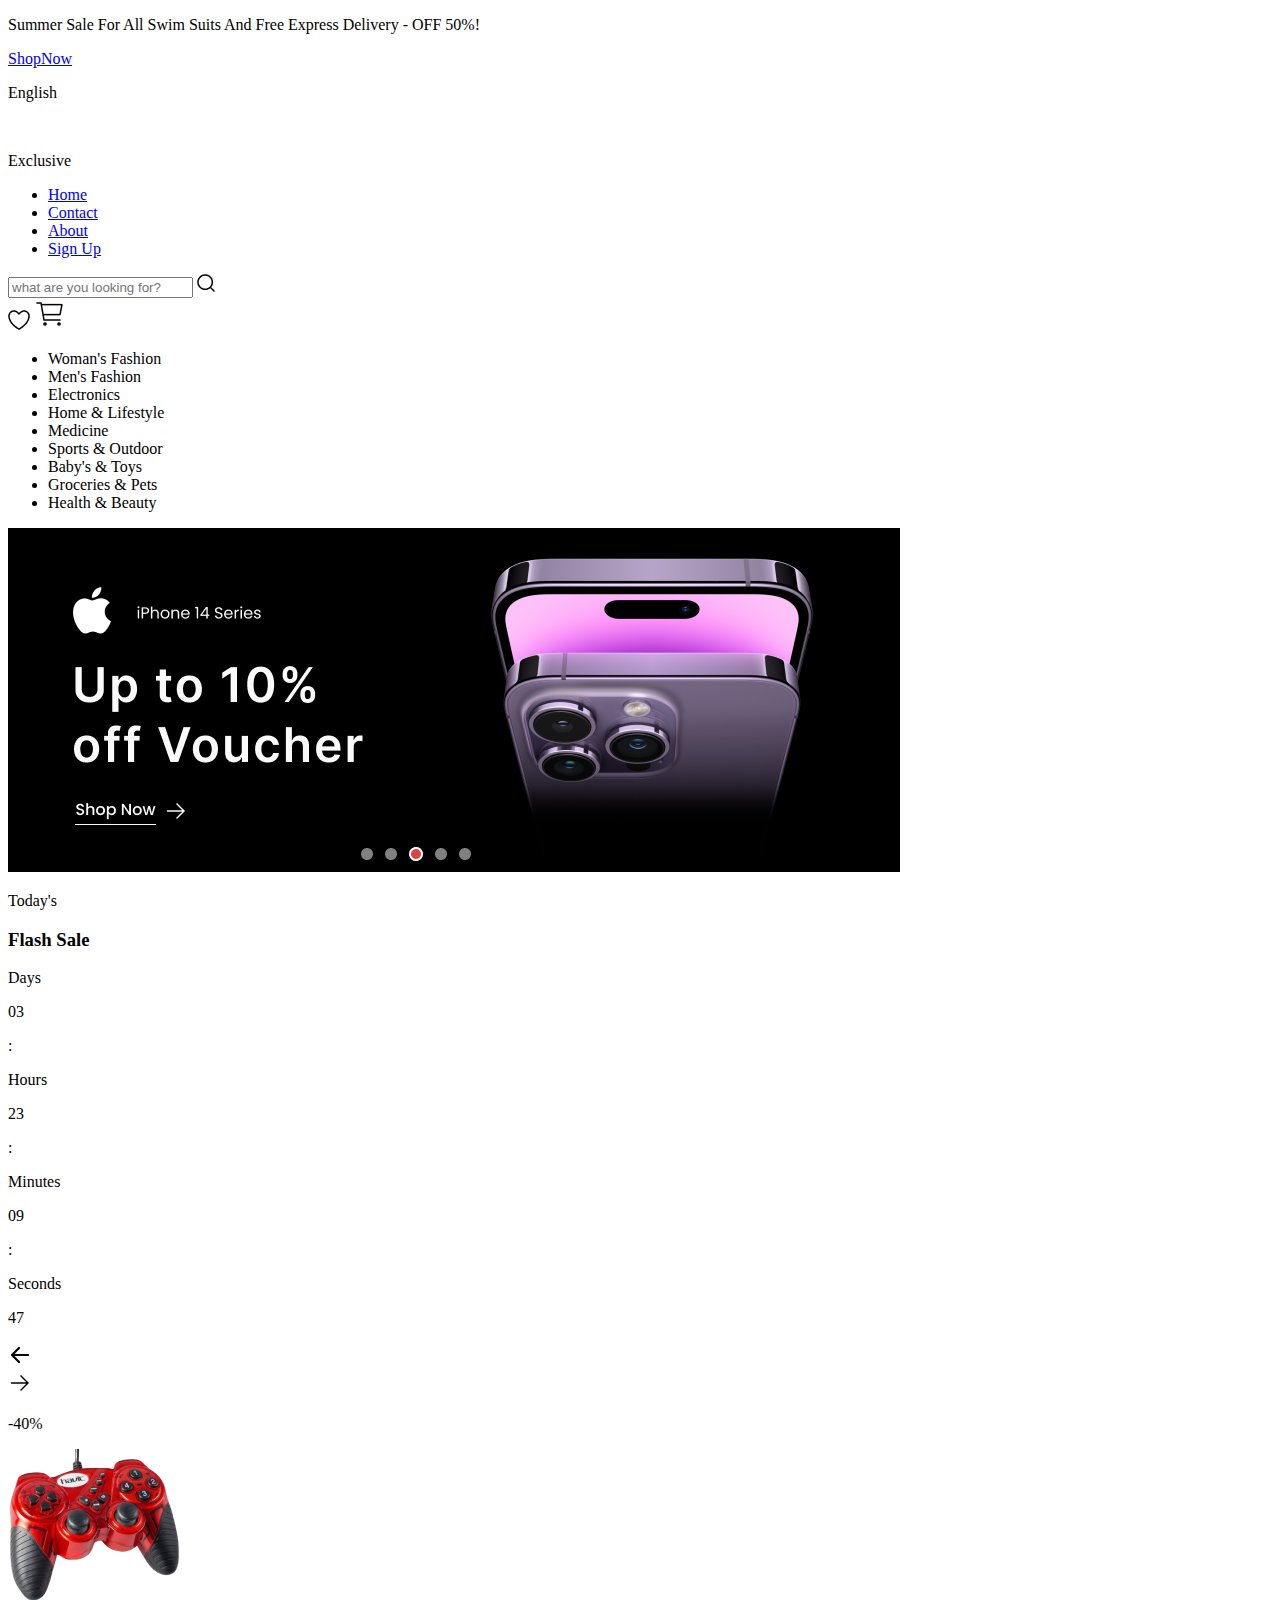
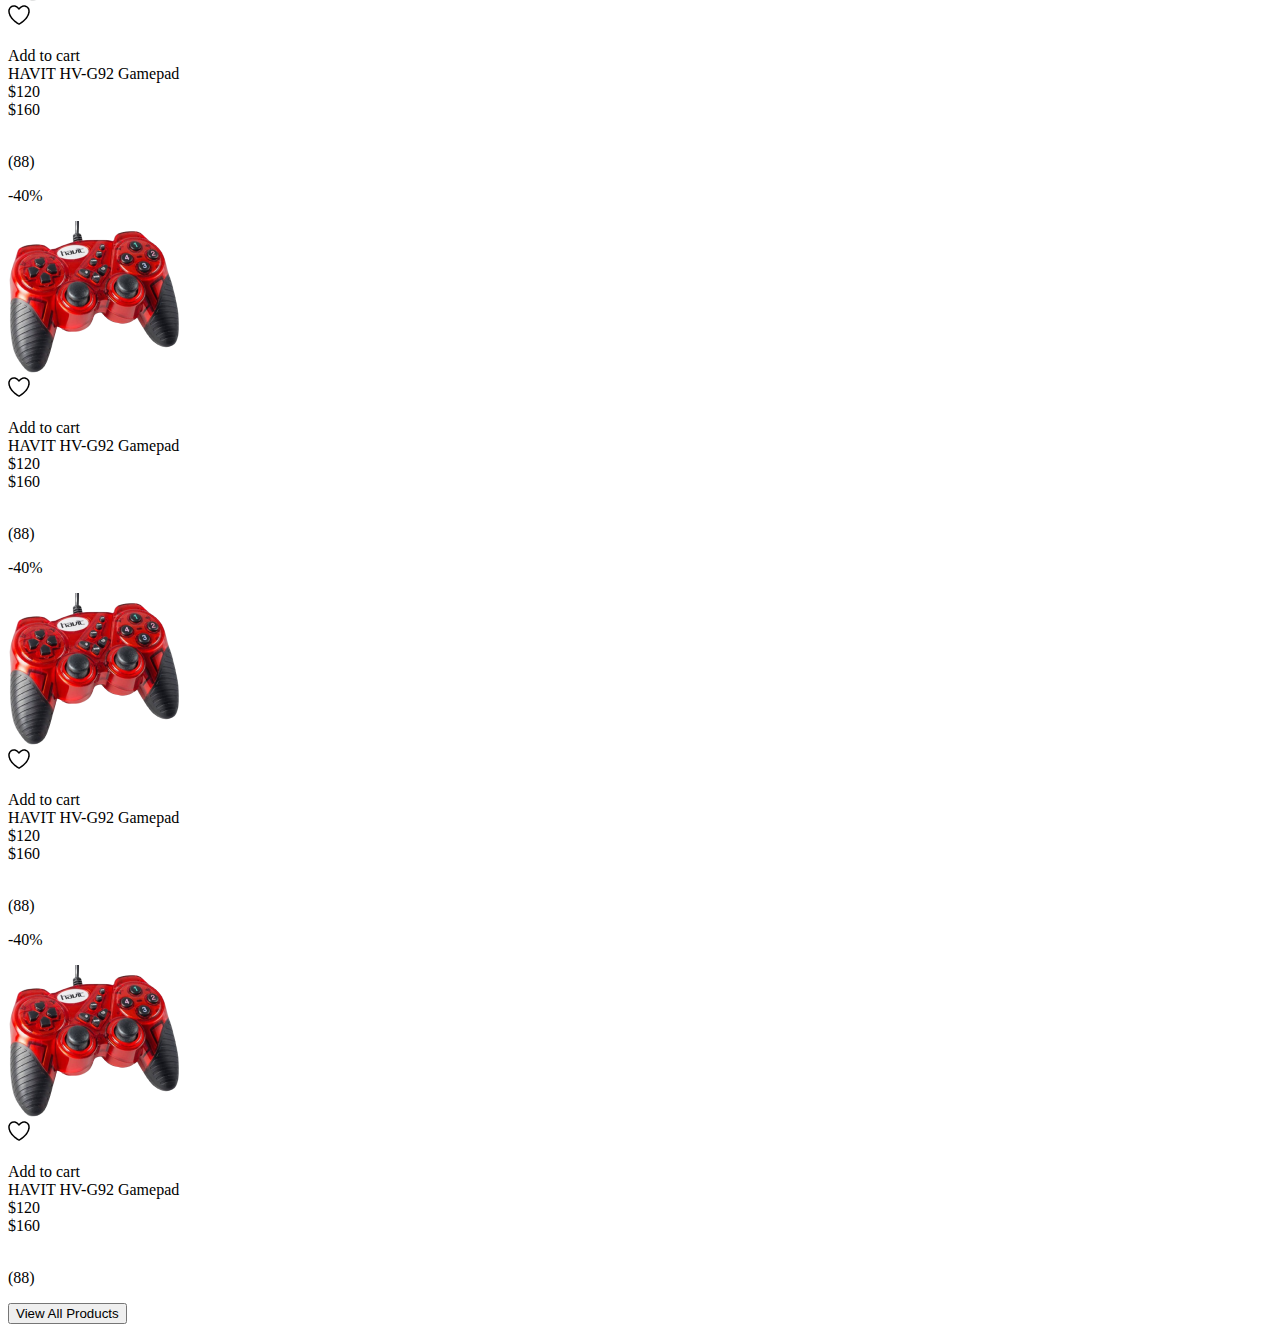
==== index.html @ 4fabdacf "updated index file" ====
<!DOCTYPE html>
<html lang="en">
  <head>
    <meta charset="UTF-8" />
    <meta name="viewport" content="width=device-width, initial-scale=1.0" />
    <title>Document</title>
    <link rel="stylesheet" href="./assets/css/banner.css" />
    <link rel="stylesheet" href="./assets/css/navBar.css" />
    <link rel="stylesheet" href="./assets/css/utilities.css" />
    <link rel="stylesheet" href="./assets/css/flashSales.css" />
    <link rel="stylesheet" href="./assets/css/styles.css" />
    <link rel="preconnect" href="https://fonts.googleapis.com" />
    <link rel="preconnect" href="https://fonts.gstatic.com" crossorigin />
    <link
      href="https://fonts.googleapis.com/css2?family=Inter:wght@100;200;300;400;500;600;700;800;900&family=Poppins:ital,wght@0,100;0,200;0,300;0,400;0,500;0,600;0,700;0,800;0,900;1,100;1,200;1,300;1,400;1,500;1,600;1,700;1,800;1,900&display=swap"
      rel="stylesheet"
    />
    <link rel="stylesheet" href="./assets/css/hero.css" />
  </head>
  <body>
    <!-- banner Start -->
    <div class="bannerSection">
      <div class="wrapper">
        <div class="banner">
          <div class="bannerText">
            <p>
              Summer Sale For All Swim Suits And Free Express Delivery - OFF
              50%!
            </p>
            <a href="#">ShopNow</a>
          </div>
          <div class="lang">
            <p>English</p>
            <img src="./assets/images/DropDown.png" alt="" />
          </div>
        </div>
      </div>
    </div>
    <!-- banner end -->
    <!-- nav start -->
    <nav>
      <div class="wrapper">
        <div class="logo"><p>Exclusive</p></div>
        <div class="navItems">
          <ul>
            <li><a href="#">Home</a></li>
            <li><a href="#">Contact</a></li>
            <li><a href="#">About</a></li>
            <li><a href="#">Sign Up</a></li>
          </ul>
        </div>
        <div class="navRightItems">
          <div class="searchBar">
            <input type="text" placeholder="what are you looking for?" />
            <img src="./assets/images/searchIcon.png" alt="" />
          </div>
          <div class="navRightItemsImages">
            <img src="./assets/images/favourite.png" alt="" />
            <img src="./assets/images/Cart1.png" alt="" />
          </div>
        </div>
      </div>
    </nav>
    <!-- nav end -->
    <!-- hero section start -->
    <section class="hero">
      <div class="wrapper">
        <div class="category">
          <ul>
            <li>
              Woman's Fashion
              <span class="forwardIcon"
                ><img src="./assets/images/faceRight.png" alt=""
              /></span>
            </li>
            <li>
              Men's Fashion
              <span class="forwardIcon"
                ><img src="./assets/images/faceRight.png" alt=""
              /></span>
            </li>
            <li>Electronics</li>
            <li>Home & Lifestyle</li>
            <li>Medicine</li>
            <li>Sports & Outdoor</li>
            <li>Baby's & Toys</li>
            <li>Groceries & Pets</li>
            <li>Health & Beauty</li>
          </ul>
        </div>
        <div class="heroImage">
          <img src="./assets/images/heroImage.png" alt="" />
        </div>
      </div>
    </section>
    <!-- hero section end -->
    <!-- flash sales section start -->
    <section class="flashSale">
      <div class="wrapper">
        <div class="sectionHeader">
          <p class="accent-header">Today's</p>
          <div class="sectionHeaderTitle">
            <div class="left">
              <h3>Flash Sale</h3>
              <div class="countDown">
                <div class="time days">
                  <p>Days</p>
                  <p>03</p>
                </div>
                <span class="timeDivider">:</span>
                <div class="time hours">
                  <p>Hours</p>
                  <p>23</p>
                </div>
                <span class="timeDivider">:</span>
                <div class="time minutes">
                  <p>Minutes</p>
                  <p>09</p>
                </div>
                <span class="timeDivider">:</span>
                <div class="time seconds">
                  <p>Seconds</p>
                  <p>47</p>
                </div>
              </div>
            </div>
            <div class="right">
              <div class="rightImage">
                <img src="./assets/images/icons_arrow-left.png" alt="" />
              </div>
              <div class="rightImage">
                <img src="./assets/images/icons arrow-right.png" alt="" />
              </div>
            </div>
          </div>
          <div class="sectionBody">
            <!-- Gamepad -->
            <div class="card">
              <div class="cardImage">
                <div class="cardMain">
                  <div class="cardAccent"><p>-40%</p></div>
                  <img src="./assets/images/gamePad.png" alt="" />
                  <div class="cardIconsImages">
                    <div class="cardIcons">
                      <div class="cardIconsImage">
                        <img src="./assets/images/favourite.png" alt="" />
                      </div>
                      <div class="cardIconsImage">
                        <img src="./assets/images/watch.png" alt="" />
                      </div>
                    </div>
                  </div>
                </div>
                <div class="addToCart">Add to cart</div>
              </div>
              <div class="metaData">
                <div class="cardTitle">HAVIT HV-G92 Gamepad</div>
                <div class="prices">
                  <div class="newPrice">$120</div>
                  <div class="oldPrice">$160</div>
                </div>
                <div class="rating">
                  <img src="./assets/images/Five_star.png" alt="" />
                  <p>(88)</p>
                </div>
              </div>
            </div>
            <!-- keyboard -->
            <div class="card">
              <div class="cardImage">
                <div class="cardMain">
                  <div class="cardAccent"><p>-40%</p></div>
                  <img src="./assets/images/gamePad.png" alt="" />
                  <div class="cardIconsImages">
                    <div class="cardIcons">
                      <div class="cardIconsImage">
                        <img src="./assets/images/favourite.png" alt="" />
                      </div>
                      <div class="cardIconsImage">
                        <img src="./assets/images/watch.png" alt="" />
                      </div>
                    </div>
                  </div>
                </div>
                <div class="addToCart">Add to cart</div>
              </div>
              <div class="metaData">
                <div class="cardTitle">HAVIT HV-G92 Gamepad</div>
                <div class="prices">
                  <div class="newPrice">$120</div>
                  <div class="oldPrice">$160</div>
                </div>
                <div class="rating">
                  <img src="./assets/images/Five_star.png" alt="" />
                  <p>(88)</p>
                </div>
              </div>
            </div>
            <!-- LCD Gaming monitor -->
            <div class="card">
              <div class="cardImage">
                <div class="cardMain">
                  <div class="cardAccent"><p>-40%</p></div>
                  <img src="./assets/images/gamePad.png" alt="" />
                  <div class="cardIconsImages">
                    <div class="cardIcons">
                      <div class="cardIconsImage">
                        <img src="./assets/images/favourite.png" alt="" />
                      </div>
                      <div class="cardIconsImage">
                        <img src="./assets/images/watch.png" alt="" />
                      </div>
                    </div>
                  </div>
                </div>
                <div class="addToCart">Add to cart</div>
              </div>
              <div class="metaData">
                <div class="cardTitle">HAVIT HV-G92 Gamepad</div>
                <div class="prices">
                  <div class="newPrice">$120</div>
                  <div class="oldPrice">$160</div>
                </div>
                <div class="rating">
                  <img src="./assets/images/Five_star.png" alt="" />
                  <p>(88)</p>
                </div>
              </div>
            </div>
            <!-- Comfort Chair -->
            <div class="card">
              <div class="cardImage">
                <div class="cardMain">
                  <div class="cardAccent"><p>-40%</p></div>
                  <img src="./assets/images/gamePad.png" alt="" />
                  <div class="cardIconsImages">
                    <div class="cardIcons">
                      <div class="cardIconsImage">
                        <img src="./assets/images/favourite.png" alt="" />
                      </div>
                      <div class="cardIconsImage">
                        <img src="./assets/images/watch.png" alt="" />
                      </div>
                    </div>
                  </div>
                </div>
                <div class="addToCart">Add to cart</div>
              </div>
              <div class="metaData">
                <div class="cardTitle">HAVIT HV-G92 Gamepad</div>
                <div class="prices">
                  <div class="newPrice">$120</div>
                  <div class="oldPrice">$160</div>
                </div>
                <div class="rating">
                  <img src="./assets/images/Five_star.png" alt="" />
                  <p>(88)</p>
                </div>
              </div>
            </div>
            <!-- Comfort Chair -->
            <!-- <div class="card">
              <div class="cardImage">
                <div class="cardMain">
                  <div class="cardAccent"><p>-40%</p></div>
                  <img src="./assets/images/gamePad.png" alt="" />
                  <div class="cardIconsImages">
                    <div class="cardIcons">
                      <div class="cardIconsImage">
                        <img src="./assets/images/favourite.png" alt="" />
                      </div>
                      <div class="cardIconsImage">
                        <img src="./assets/images/watch.png" alt="" />
                      </div>
                    </div>
                  </div>
                </div>
                <div class="addToCart">Add to cart</div>
              </div>
              <div class="metaData">
                <div class="cardTitle">HAVIT HV-G92 Gamepad</div>
                <div class="prices">
                  <div class="newPrice">$120</div>
                  <div class="oldPrice">$160</div>
                </div>
                <div class="rating">
                  <img src="./assets/images/Five_star.png" alt="" />
                  <p>(88)</p>
                </div>
              </div>
            </div> -->
          </div>
        </div>
        <div class="flashSalesBtn"><button>View All Products</button></div>
      </div>
    </section>
    <!-- flash sales section end -->
  </body>
</html>
---- assets/css/utilities.css ----
:root {
  /* variables of colors */
  --primary-clr-light: #ffffff;
  --primary-clr-dark: #363738;
  --secondary-clr-1: #fefaf1;
  --secondary-clr-2: #f5f5f5;
  --secondary-clr-3: #db4444;

  /* text colors */
  --text-clr-light: #fafafa;
  --text-clr-grey: #7d8184;
  --text-clr-dark: #000000;

  /* button && card */
  --btn-card-bg: #000000;

  /* accent colors */
  --btn-clr-primary: #00ff66;
  --btn-clr-secondary: #db4444;
  --btn-hover-primary: #e07575;
  --btn-hover-secondary: #eb5757;
}
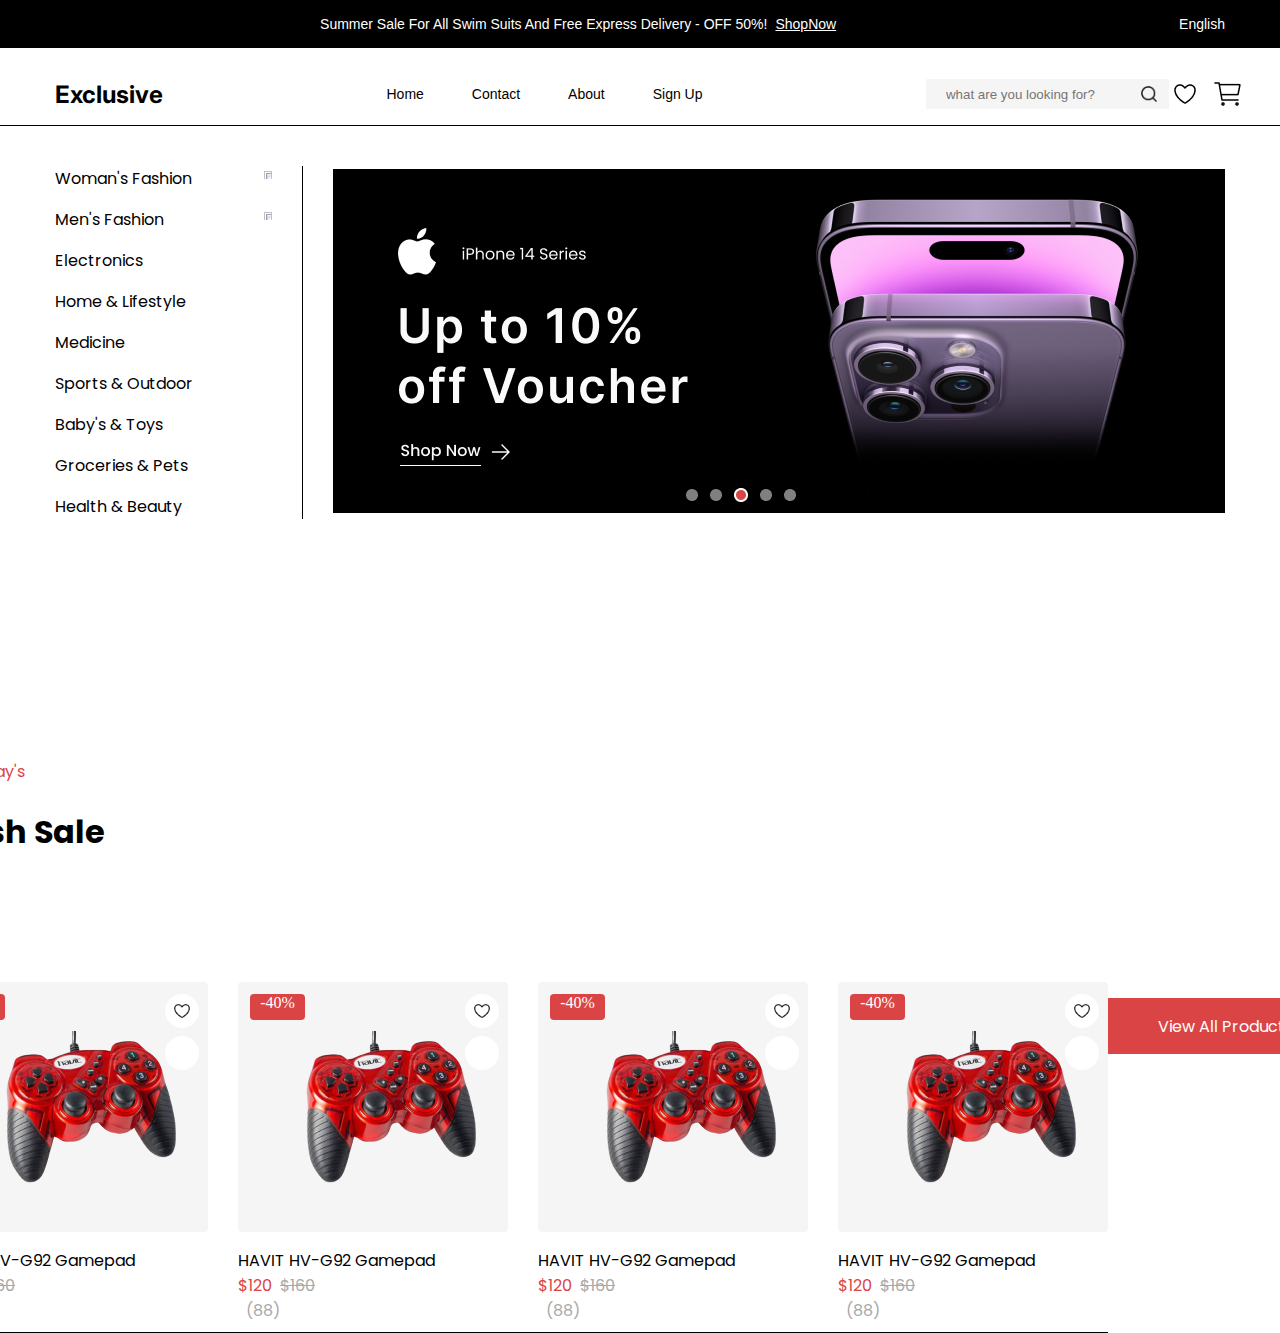
==== commit d8d5dcb0: "updated the index file" ====
--- a/index.html
+++ b/index.html
@@ -16,6 +16,7 @@
       rel="stylesheet"
     />
     <link rel="stylesheet" href="./assets/css/hero.css" />
+    <script src="./assets/JS/app.js" defer></script>
   </head>
   <body>
     <!-- banner Start -->
@@ -102,7 +103,7 @@
           <div class="sectionHeaderTitle">
             <div class="left">
               <h3>Flash Sale</h3>
-              <div class="countDown">
+              <!-- <div class="countDown">
                 <div class="time days">
                   <p>Days</p>
                   <p>03</p>
@@ -121,7 +122,9 @@
                 <div class="time seconds">
                   <p>Seconds</p>
                   <p>47</p>
-                </div>
+                </div> -->
+
+                <div id="countdown"></div>
               </div>
             </div>
             <div class="right">
--- a/assets/css/banner.css
+++ b/assets/css/banner.css
@@ -0,0 +1,39 @@
+.banner {
+  display: flex;
+  align-items: center;
+  /* border: 1px solid rgba(255, 255, 255, 1); */
+  /* float: left; */
+  justify-content: end;
+  font-family: "poppins-regular", sans-serif;
+  font-size: 14px;
+}
+.bannerText {
+  display: flex;
+  width: 859px;
+}
+.bannerText > p {
+  margin-right: 8px;
+  line-height: 21;
+}
+.bannerText > a {
+  color: white;
+  line-height: 21;
+  font-family: "poppins-semi-bold", sans-serif;
+}
+
+.bannerSection {
+  background: black;
+  color: white;
+  display: flex;
+  align-items: center;
+  justify-content: center;
+  height: 48px;
+}
+
+.bannerSection > .wrapper {
+}
+
+.lang {
+  display: flex;
+  align-items: center;
+}
--- a/assets/css/navBar.css
+++ b/assets/css/navBar.css
@@ -0,0 +1,83 @@
+nav {
+  display: flex;
+  justify-content: center;
+  align-items: center;
+  border-bottom: 0.5px solid #000000;
+}
+nav > .wrapper {
+  display: flex;
+  align-items: center;
+  justify-content: space-between;
+  font-family: "poppins-regular", sans-serif;
+  font-size: 14px;
+  width: 1170px;
+  margin-top: 30px;
+  margin-bottom: 15px;
+}
+
+.logo > p {
+  font-family: "inter", sans-serif;
+  font-weight: bold;
+  font-size: 24px;
+  letter-spacing: 3%;
+}
+
+.navItems > ul {
+  display: flex;
+  list-style: none;
+  gap: 48px;
+}
+
+.navItems > ul > li > a {
+  text-decoration: none;
+  color: inherit;
+}
+
+.navItems > ul > li > a:hover,
+.navItems > ul > li > a:active {
+  text-decoration: underline;
+}
+
+.navRightItems {
+  display: flex;
+  justify-content: center;
+  align-items: center;
+  gap: 24px;
+}
+.navRightItems > .navRightItemsImages {
+  display: flex;
+  justify-content: center;
+  align-items: center;
+  gap: 16px;
+}
+
+.navRightItems > .navRightItemsImages:nth-child(1) {
+  width: 20px;
+  height: 17.83px;
+}
+.navRightItems > .navRightItemsImages:nth-child(2) {
+  width: 32px;
+  height: 32px;
+}
+
+.searchBar {
+  display: flex;
+  justify-content: space-between;
+  align-items: center;
+  width: 243px;
+  padding-block: 7px;
+  padding-left: 20px;
+  padding-right: 12px;
+  background: #f5f5f5;
+}
+
+.searchBar > input {
+  border: none;
+  outline: none;
+  background-color: transparent;
+}
+
+.searchBar > img {
+  height: 16px;
+  width: 16px;
+}
--- a/assets/css/utilities.css
+++ b/assets/css/utilities.css
@@ -19,4 +19,25 @@
   --btn-clr-secondary: #db4444;
   --btn-hover-primary: #e07575;
   --btn-hover-secondary: #eb5757;
+
+  --ff-1: "Poppins", sans-serif;
+  --ff-2: "Inter", sans-serif;
+  --fw-100: 300;
+  --fw-200: 400;
+  --fw-300: 500;
+  --fw-400: 600;
+  --fw-500: 700;
 }
+
+* {
+  margin: 0;
+  padding: 0;
+  box-sizing: border-box;
+}
+
+@media (min-width: 450px) {
+  .wrapper {
+    width: 1170px;
+    text-align: center;
+  }
+}
--- a/assets/css/flashSales.css
+++ b/assets/css/flashSales.css
@@ -0,0 +1,227 @@
+.flashSale {
+  display: flex;
+  justify-content: center;
+  align-items: center;
+}
+
+.flashSale > .wrapper {
+  display: grid;
+  align-items: center;
+  justify-content: left;
+  width: 1170px;
+  padding-top: 40px;
+  border-bottom: 0.5px solid black;
+}
+
+.sectionHeader {
+  display: flex;
+  flex-direction: column;
+  align-items: start;
+  gap: 24px;
+  width: 100%;
+
+  font-family: "poppins", sans-serif;
+}
+
+.accent-header {
+  color: #db4444;
+  font-family: "poppins", sans-serif;
+  font-size: 16px;
+  font-weight: semibold;
+}
+.accent-header::before {
+  content: "A";
+  width: 20px;
+  height: 40px;
+  border-radius: 4px;
+  background-color: #db4444;
+  margin-right: 16px;
+}
+
+.sectionHeaderTitle {
+  display: flex;
+  justify-content: space-between;
+  align-items: center;
+  width: 100%;
+  margin-bottom: 40px;
+}
+.sectionHeaderTitle > .left {
+  display: flex;
+  gap: 87px;
+  align-items: end;
+}
+.sectionHeaderTitle > .left > h3 {
+  font-family: sans-serif;
+  font-size: 32px;
+}
+.sectionHeaderTitle > .left > h3,
+.sectionHeaderTitle > .left > .countDown > .time > :nth-child(2) {
+  font-family: "poppins", sans-serif;
+  font-size: 32px;
+  font-weight: bold;
+}
+.sectionHeaderTitle > .left > h3,
+.sectionHeaderTitle > .left > .countDown > .time > :nth-child(2) {
+  font-family: "poppins", sans-serif;
+  font-size: 32px;
+  font-weight: bold;
+}
+.sectionHeaderTitle > .left > .countDown {
+  display: flex;
+  align-items: center;
+  gap: 16px;
+}
+
+.timeDivider {
+  font-family: "poppins", sans-serif;
+  font-size: 32px;
+  font-weight: bold;
+  color: #e07575;
+}
+
+.sectionHeaderTitle > .right {
+  display: flex;
+  gap: 8px;
+}
+
+.sectionHeaderTitle > .right > * {
+  width: 46px;
+  height: 46px;
+  border-radius: 23px;
+  background-color: #f5f5f5;
+  display: flex;
+  justify-content: center;
+  align-items: center;
+}
+.sectionHeaderTitle > .right > * > img {
+  width: 24px;
+  height: 24px;
+}
+
+.sectionBody {
+  display: flex;
+  gap: 30px;
+}
+
+.card {
+  width: 270px;
+  height: 350px;
+  display: flex;
+  flex-direction: column;
+  gap: 16px;
+}
+
+.cardImage > .addToCart {
+  width: 100%;
+  background-color: black;
+  color: white;
+  height: 41px;
+  display: flex;
+  align-items: center;
+  justify-content: center;
+  border-bottom-left-radius: 4px;
+  border-bottom-right-radius: 4px;
+  display: none;
+  position: relative;
+  bottom: 41px;
+}
+
+.cardImage:hover > .addToCart {
+  display: block;
+}
+
+.cardImage > .cardMain {
+  background-color: #f5f5f5;
+  width: 100%;
+  height: 250px;
+  border-radius: 4px;
+  padding: 12px;
+  display: flex;
+  align-items: center;
+}
+
+.cardImage > .cardMain > .cardAccent,
+.cardImage > .cardMain > .cardIconsImages {
+  height: 100%;
+}
+
+.cardImage > .cardMain > .cardAccent > p,
+.cardImage > .cardMain > .cardIconsImages > .cardIcons {
+  display: flex;
+  flex-direction: column;
+  gap: 8px;
+  align-items: baseline;
+}
+
+.cardImage > .cardMain > .cardAccent > p {
+  width: 55px;
+  height: 26px;
+  border-radius: 4px;
+  display: flex;
+  align-items: center;
+  color: white;
+  background-color: #db4444;
+}
+
+.cardImage > .cardMain > .cardIconsImages > .cardIcons > * {
+  height: 34px;
+  width: 34px;
+  background-color: white;
+  display: flex;
+  align-items: center;
+  justify-content: center;
+  border-radius: 50%;
+  position: relative;
+  right: 12px;
+}
+.cardImage > .cardMain > .cardIconsImages > .cardIcons > * > :nth-child(1) {
+  height: 14px;
+  width: 16px;
+}
+.cardImage > .cardMain > .cardIconsImages > .cardIcons > * > :nth-child(2) {
+  height: 14px;
+  width: 19.23px;
+}
+
+.cardImage > img {
+  width: 172px;
+  height: 152px;
+}
+
+.metaData {
+  font-family: "poppins", sans-serif;
+  font-weight: medium;
+}
+
+.metaData > * {
+  display: flex;
+  gap: 8px;
+}
+
+.newPrice {
+  color: #db4444;
+}
+.oldPrice {
+  text-decoration: line-through;
+  color: darkgray;
+}
+
+.rating > p {
+  color: darkgray;
+}
+
+.flashSalesBtn > button {
+  width: 234px;
+  height: 56px;
+  background-color: #db4444;
+  color: white;
+  border: none;
+  font-family: "poppins", sans-serif;
+  font-size: 16px;
+  font-weight: medium;
+  margin-block: 100px;
+}
+
+.flashSalesBtn > button:hover {
+  background-color: #e07575;
+}
--- a/assets/css/hero.css
+++ b/assets/css/hero.css
@@ -0,0 +1,54 @@
+.hero {
+  display: flex;
+  justify-content: center;
+  align-items: center;
+  margin-bottom: 200px;
+}
+
+.hero > .wrapper {
+  display: flex;
+  align-items: center;
+  justify-content: space-between;
+  width: 1170px;
+  padding-top: 40px;
+}
+
+.category {
+  border-right: 1px solid #000000;
+  padding-right: 30px;
+}
+
+.category > ul {
+  list-style: none;
+  display: flex;
+  flex-direction: column;
+  gap: 16px;
+  width: 217px;
+  font-family: "poppins", sans-serif;
+  font-size: 16px;
+}
+.category > ul > li {
+  display: flex;
+  justify-content: space-between;
+  list-style: none;
+}
+.category > ul > li > span {
+  width: 7.78px;
+  height: 12.73px;
+  /* border: 1px solid red; */
+}
+
+.category > ul > li > span > img {
+  width: 100%;
+  height: 100%;
+}
+
+.heroImage > img {
+  height: 344px;
+  width: 892px;
+}
+
+.card {
+  width: 270px;
+  height: 350px;
+}
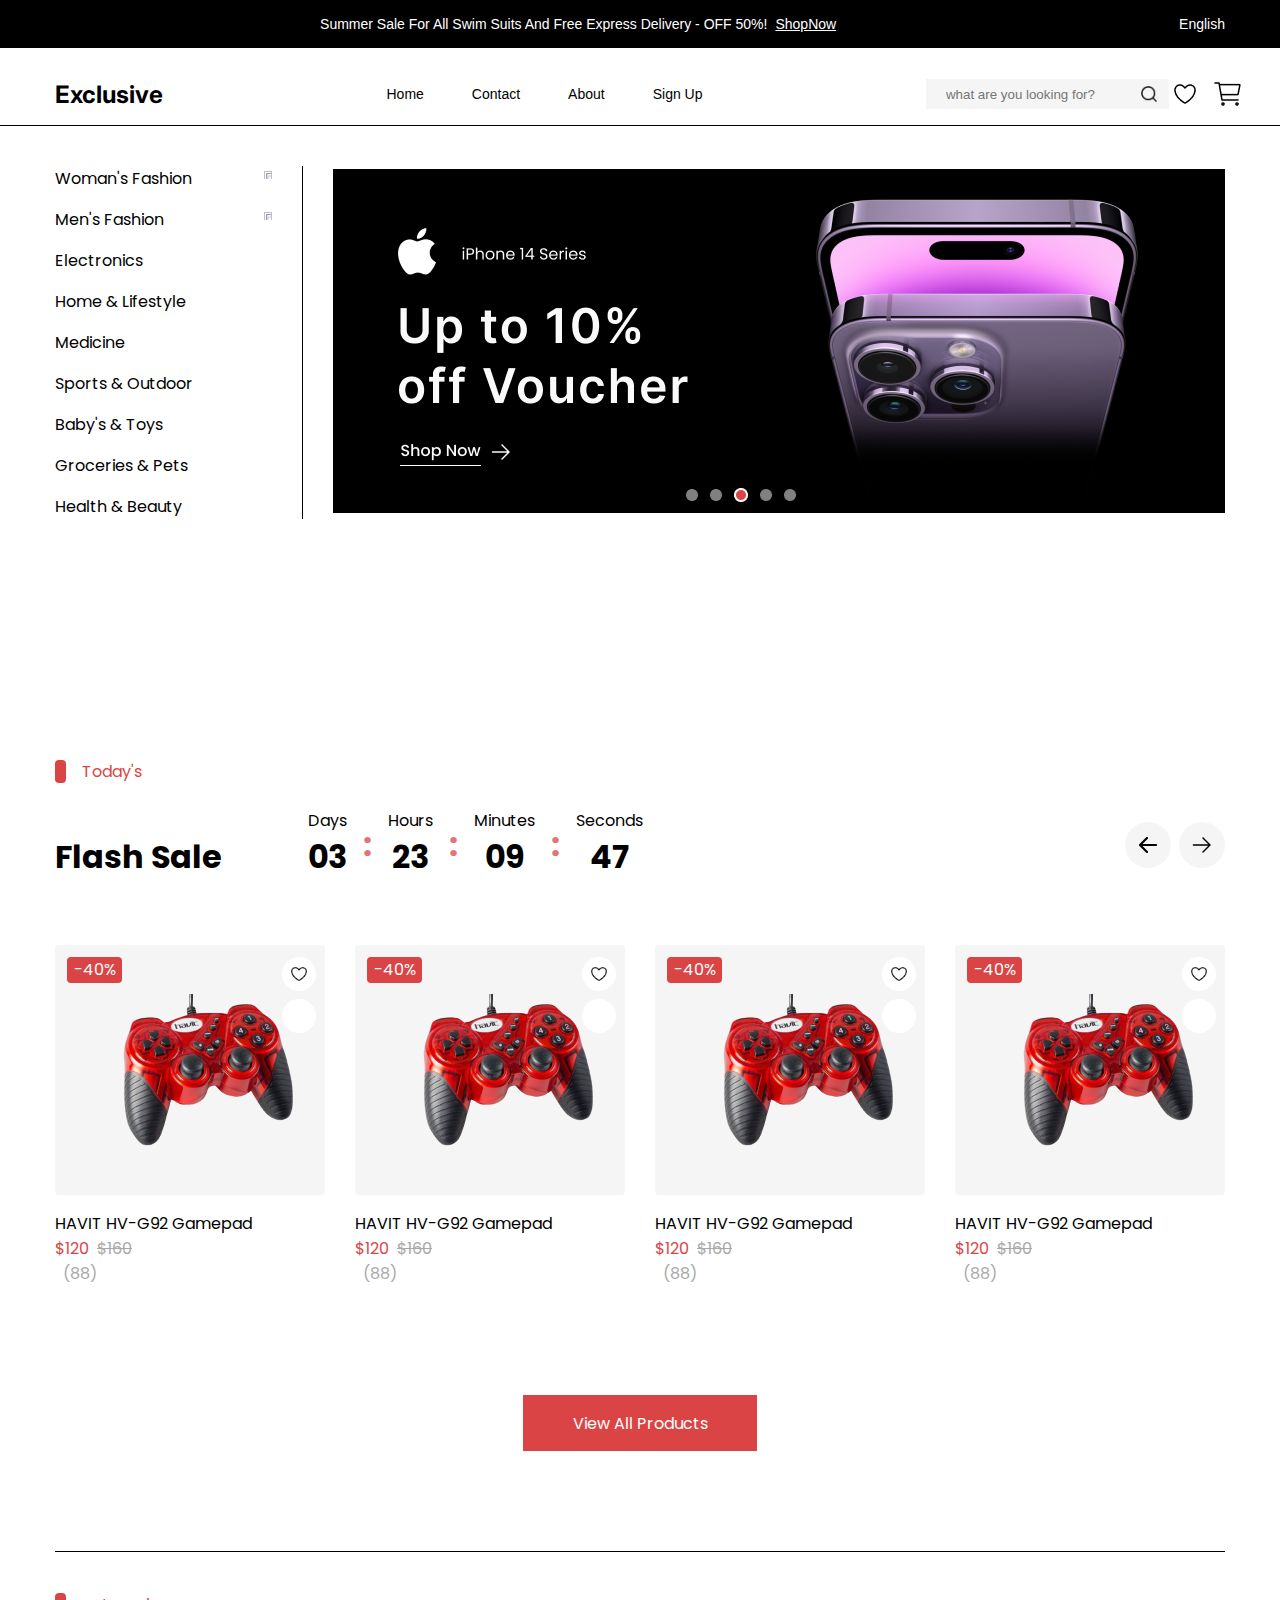
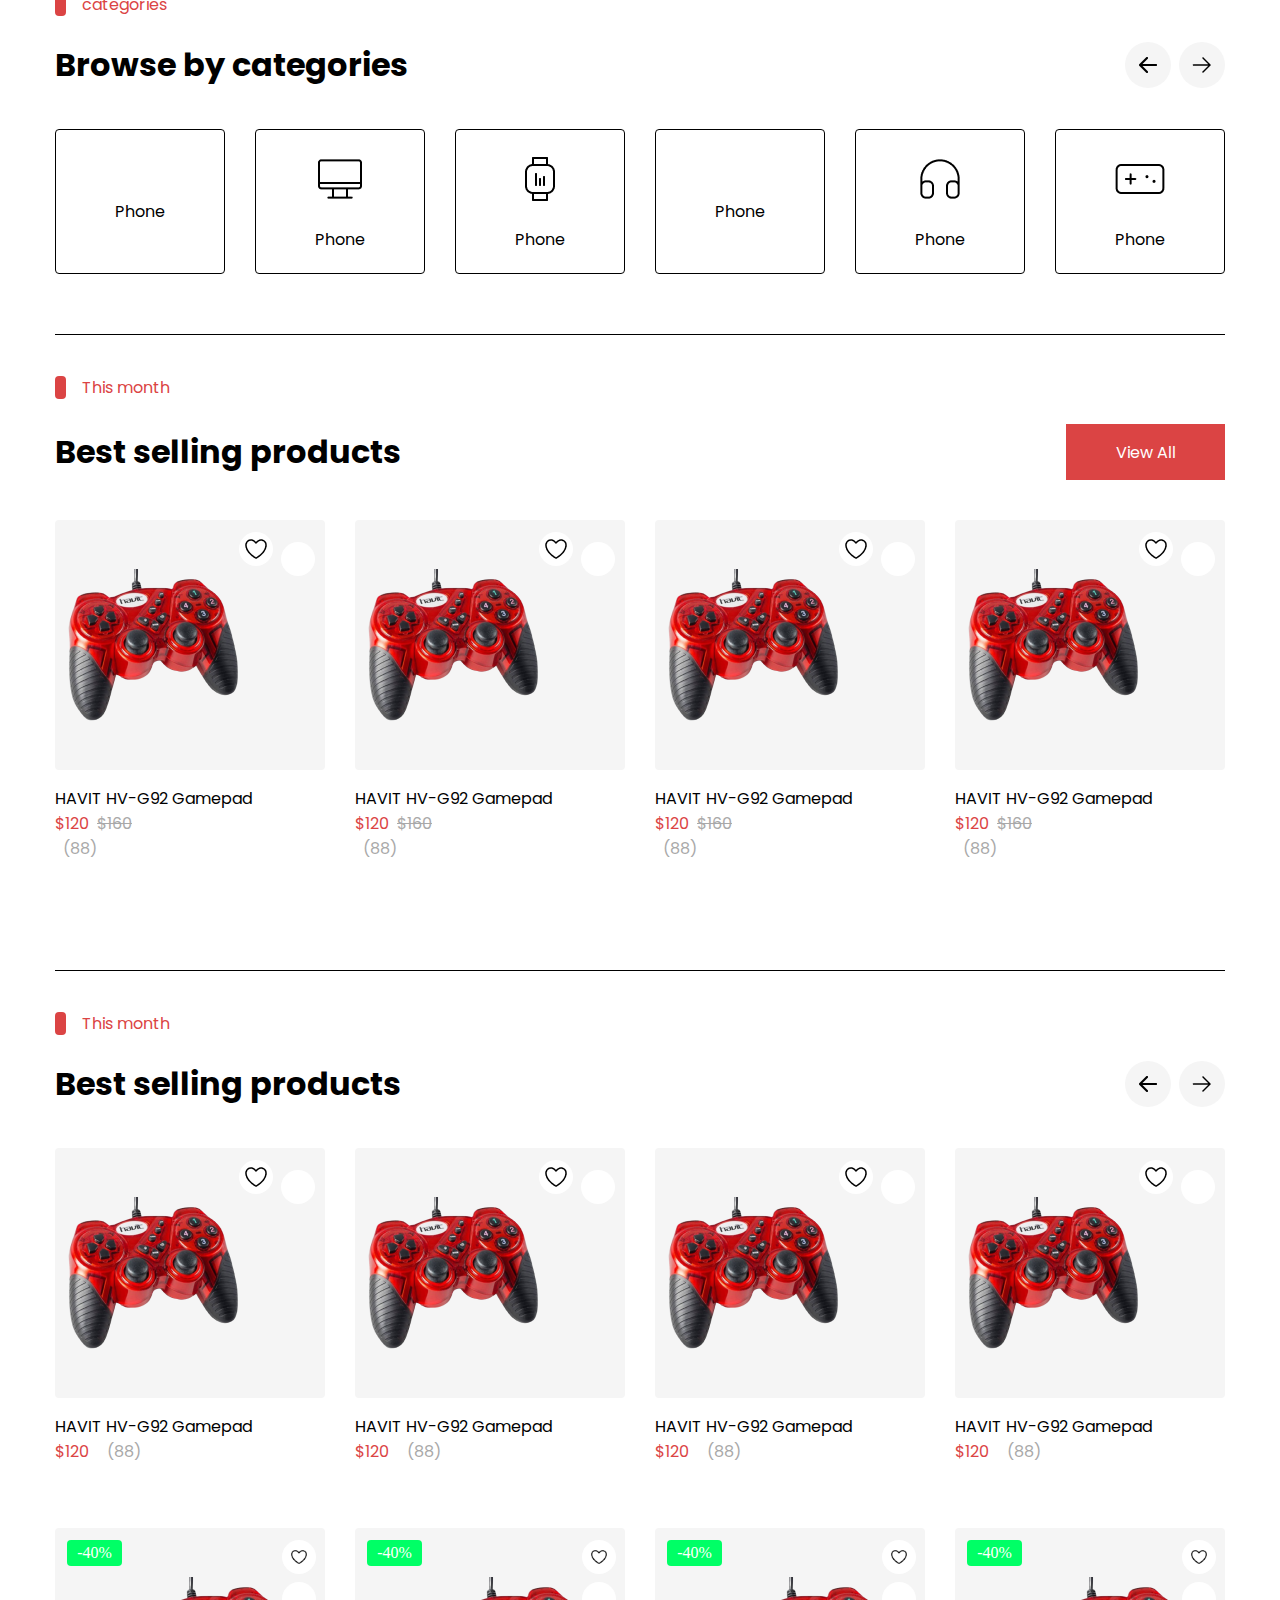
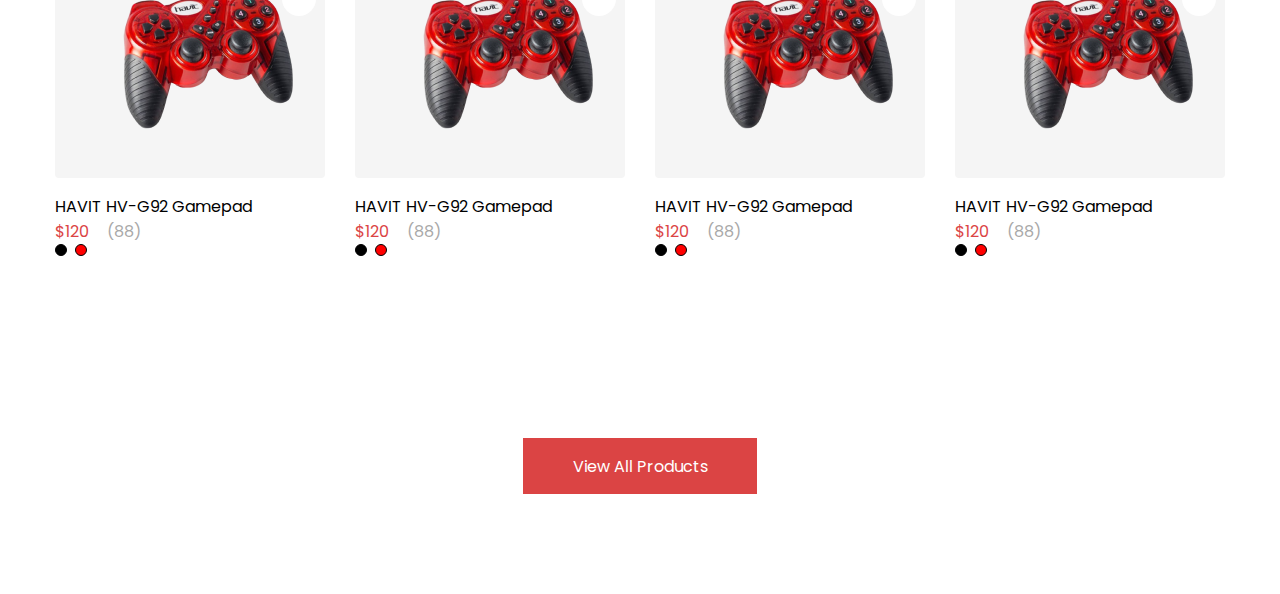
==== commit 7fce80bd: "some new lines of code" ====
--- a/index.html
+++ b/index.html
@@ -8,6 +8,11 @@
     <link rel="stylesheet" href="./assets/css/navBar.css" />
     <link rel="stylesheet" href="./assets/css/utilities.css" />
     <link rel="stylesheet" href="./assets/css/flashSales.css" />
+    <link rel="stylesheet" href="./assets/css/categories.css" />
+    <link rel="stylesheet" href="./assets/css/bsp.css" />
+    <link rel="stylesheet" href="./assets/css/bestProducts.css" />
+    <link rel="stylesheet" href="./assets/css/midPageHero.css" />
+    <link rel="stylesheet" href="./assets/css/exploreProducts.css" />
     <link rel="stylesheet" href="./assets/css/styles.css" />
     <link rel="preconnect" href="https://fonts.googleapis.com" />
     <link rel="preconnect" href="https://fonts.gstatic.com" crossorigin />
@@ -16,7 +21,6 @@
       rel="stylesheet"
     />
     <link rel="stylesheet" href="./assets/css/hero.css" />
-    <script src="./assets/JS/app.js" defer></script>
   </head>
   <body>
     <!-- banner Start -->
@@ -103,7 +107,7 @@
           <div class="sectionHeaderTitle">
             <div class="left">
               <h3>Flash Sale</h3>
-              <!-- <div class="countDown">
+              <div class="countDown">
                 <div class="time days">
                   <p>Days</p>
                   <p>03</p>
@@ -122,9 +126,7 @@
                 <div class="time seconds">
                   <p>Seconds</p>
                   <p>47</p>
-                </div> -->
-
-                <div id="countdown"></div>
+                </div>
               </div>
             </div>
             <div class="right">
@@ -298,5 +300,491 @@
       </div>
     </section>
     <!-- flash sales section end -->
+
+    <!-- categories start -->
+    <section class="categories">
+      <div class="wrapper">
+        <div class="categoriesHeader">
+          <p class="accent-header">categories</p>
+          <div class="categoriesTitle">
+            <div class="left">
+              <h3>Browse by categories</h3>
+            </div>
+            <div class="right">
+              <div class="rightImage">
+                <img src="./assets/images/icons_arrow-left.png" alt="" />
+              </div>
+              <div class="rightImage">
+                <img src="./assets/images/icons arrow-right.png" alt="" />
+              </div>
+            </div>
+          </div>
+        </div>
+        <div class="categorizations">
+          <!-- categorization 1 -->
+          <div class="border">
+            <img src="./assets/images/CellPhonephoneMockup.png" alt="" />
+            <div class="title">Phone</div>
+          </div>
+          <!-- categorization 2 -->
+          <div class="border">
+            <img src="./assets/images/computerScreenMockup.png" alt="" />
+            <div class="title">Phone</div>
+          </div>
+          <!-- categorization 3 -->
+          <div class="border">
+            <img src="./assets/images/smartWatchMockup.png" alt="" />
+            <div class="title">Phone</div>
+          </div>
+          <!-- categorization 4 -->
+          <div class="border">
+            <img src="./assets/images/Camera.png" alt="" />
+            <div class="title">Phone</div>
+          </div>
+          <!-- categorization 5 -->
+          <div class="border">
+            <img src="./assets/images/headphoneMockup.png" alt="" />
+            <div class="title">Phone</div>
+          </div>
+          <!-- categorization 6 -->
+          <div class="border">
+            <img src="./assets/images/GamepadMockup.png" alt="" />
+            <div class="title">Phone</div>
+          </div>
+        </div>
+      </div>
+    </section>
+    <!-- categories end -->
+
+    <!-- Best selling products start -->
+    <section class="BSP-categories">
+      <div class="wrapper">
+        <div class="categoriesHeader">
+          <p class="accent-header">This month</p>
+          <div class="categoriesTitle">
+            <div class="left">
+              <h3>Best selling products</h3>
+            </div>
+            <div class="bottomRight">
+              <button>View All</button>
+            </div>
+          </div>
+        </div>
+        <div class="categorizations">
+          <div class="sectionBody">
+            <!-- Gamepad -->
+            <div class="card">
+              <div class="cardImage">
+                <div class="cardMain">
+                  <img src="./assets/images/gamePad.png" alt="" />
+                  <div class="cardIconsImages">
+                    <div class="BSP-cardIcons">
+                      <div class="cardIconsImage">
+                        <img src="./assets/images/favourite.png" alt="" />
+                      </div>
+                      <div class="cardIconsImage">
+                        <img src="./assets/images/watch.png" alt="" />
+                      </div>
+                    </div>
+                  </div>
+                </div>
+                <div class="addToCart">Add to cart</div>
+              </div>
+              <div class="metaData">
+                <div class="cardTitle">HAVIT HV-G92 Gamepad</div>
+                <div class="prices">
+                  <div class="newPrice">$120</div>
+                  <div class="oldPrice">$160</div>
+                </div>
+                <div class="rating">
+                  <img src="./assets/images/Five_star.png" alt="" />
+                  <p>(88)</p>
+                </div>
+              </div>
+            </div>
+            <!-- keyboard -->
+            <div class="card">
+              <div class="cardImage">
+                <div class="cardMain">
+                  <img src="./assets/images/gamePad.png" alt="" />
+                  <div class="cardIconsImages">
+                    <div class="BSP-cardIcons">
+                      <div class="cardIconsImage">
+                        <img src="./assets/images/favourite.png" alt="" />
+                      </div>
+                      <div class="cardIconsImage">
+                        <img src="./assets/images/watch.png" alt="" />
+                      </div>
+                    </div>
+                  </div>
+                </div>
+                <div class="addToCart">Add to cart</div>
+              </div>
+              <div class="metaData">
+                <div class="cardTitle">HAVIT HV-G92 Gamepad</div>
+                <div class="prices">
+                  <div class="newPrice">$120</div>
+                  <div class="oldPrice">$160</div>
+                </div>
+                <div class="rating">
+                  <img src="./assets/images/Five_star.png" alt="" />
+                  <p>(88)</p>
+                </div>
+              </div>
+            </div>
+            <!-- LCD Gaming monitor -->
+            <div class="card">
+              <div class="cardImage">
+                <div class="cardMain">
+                  <img src="./assets/images/gamePad.png" alt="" />
+                  <div class="cardIconsImages">
+                    <div class="BSP-cardIcons">
+                      <div class="cardIconsImage">
+                        <img src="./assets/images/favourite.png" alt="" />
+                      </div>
+                      <div class="cardIconsImage">
+                        <img src="./assets/images/watch.png" alt="" />
+                      </div>
+                    </div>
+                  </div>
+                </div>
+                <div class="addToCart">Add to cart</div>
+              </div>
+              <div class="metaData">
+                <div class="cardTitle">HAVIT HV-G92 Gamepad</div>
+                <div class="prices">
+                  <div class="newPrice">$120</div>
+                  <div class="oldPrice">$160</div>
+                </div>
+                <div class="rating">
+                  <img src="./assets/images/Five_star.png" alt="" />
+                  <p>(88)</p>
+                </div>
+              </div>
+            </div>
+            <!-- Comfort Chair -->
+            <div class="card">
+              <div class="cardImage">
+                <div class="cardMain">
+                  <img src="./assets/images/gamePad.png" alt="" />
+                  <div class="cardIconsImages">
+                    <div class="BSP-cardIcons">
+                      <div class="cardIconsImage">
+                        <img src="./assets/images/favourite.png" alt="" />
+                      </div>
+                      <div class="cardIconsImage">
+                        <img src="./assets/images/watch.png" alt="" />
+                      </div>
+                    </div>
+                  </div>
+                </div>
+                <div class="addToCart">Add to cart</div>
+              </div>
+              <div class="metaData">
+                <div class="cardTitle">HAVIT HV-G92 Gamepad</div>
+                <div class="prices">
+                  <div class="newPrice">$120</div>
+                  <div class="oldPrice">$160</div>
+                </div>
+                <div class="rating">
+                  <img src="./assets/images/Five_star.png" alt="" />
+                  <p>(88)</p>
+                </div>
+              </div>
+            </div>
+          </div>
+        </div>
+      </div>
+    </section>
+    <!-- Best selling products end -->
+
+    <!-- midPage Hero Start -->
+    <section class="midPageHero">
+      <div class="wrapper">
+        <img src="./assets/images/Frame 600.png" alt="" />
+      </div>
+    </section>
+    <!-- midPage Hero End -->
+
+    <!-- Explore Products Section Start -->
+    <section class="BSP-categories">
+      <div class="wrapper">
+        <div class="categoriesHeader">
+          <p class="accent-header">This month</p>
+          <div class="categoriesTitle">
+            <div class="left">
+              <h3>Best selling products</h3>
+            </div>
+            <div class="right">
+              <div class="rightImage">
+                <img src="./assets/images/icons_arrow-left.png" alt="" />
+              </div>
+              <div class="rightImage">
+                <img src="./assets/images/icons arrow-right.png" alt="" />
+              </div>
+            </div>
+          </div>
+        </div>
+        <div class="categorizations">
+          <div class="sectionBody">
+            <!-- Gamepad -->
+            <div class="card">
+              <div class="cardImage">
+                <div class="cardMain">
+                  <img src="./assets/images/gamePad.png" alt="" />
+                  <div class="cardIconsImages">
+                    <div class="BSP-cardIcons">
+                      <div class="cardIconsImage">
+                        <img src="./assets/images/favourite.png" alt="" />
+                      </div>
+                      <div class="cardIconsImage">
+                        <img src="./assets/images/watch.png" alt="" />
+                      </div>
+                    </div>
+                  </div>
+                </div>
+                <div class="addToCart">Add to cart</div>
+              </div>
+              <div class="metaData">
+                <div class="cardTitle">HAVIT HV-G92 Gamepad</div>
+                <div class="pricesStack">
+                  <div class="newPrice">$120</div>
+                  <div class="rating">
+                    <img src="./assets/images/Five_star.png" alt="" />
+                    <p>(88)</p>
+                  </div>
+                </div>
+              </div>
+            </div>
+            <!-- Gamepad -->
+            <div class="card">
+              <div class="cardImage">
+                <div class="cardMain">
+                  <img src="./assets/images/gamePad.png" alt="" />
+                  <div class="cardIconsImages">
+                    <div class="BSP-cardIcons">
+                      <div class="cardIconsImage">
+                        <img src="./assets/images/favourite.png" alt="" />
+                      </div>
+                      <div class="cardIconsImage">
+                        <img src="./assets/images/watch.png" alt="" />
+                      </div>
+                    </div>
+                  </div>
+                </div>
+                <div class="addToCart">Add to cart</div>
+              </div>
+              <div class="metaData">
+                <div class="cardTitle">HAVIT HV-G92 Gamepad</div>
+                <div class="pricesStack">
+                  <div class="newPrice">$120</div>
+                  <div class="rating">
+                    <img src="./assets/images/Five_star.png" alt="" />
+                    <p>(88)</p>
+                  </div>
+                </div>
+              </div>
+            </div>
+            <!-- Gamepad -->
+            <div class="card">
+              <div class="cardImage">
+                <div class="cardMain">
+                  <img src="./assets/images/gamePad.png" alt="" />
+                  <div class="cardIconsImages">
+                    <div class="BSP-cardIcons">
+                      <div class="cardIconsImage">
+                        <img src="./assets/images/favourite.png" alt="" />
+                      </div>
+                      <div class="cardIconsImage">
+                        <img src="./assets/images/watch.png" alt="" />
+                      </div>
+                    </div>
+                  </div>
+                </div>
+                <div class="addToCart">Add to cart</div>
+              </div>
+              <div class="metaData">
+                <div class="cardTitle">HAVIT HV-G92 Gamepad</div>
+                <div class="pricesStack">
+                  <div class="newPrice">$120</div>
+                  <div class="rating">
+                    <img src="./assets/images/Five_star.png" alt="" />
+                    <p>(88)</p>
+                  </div>
+                </div>
+              </div>
+            </div>
+            <!-- Comfort Chair -->
+            <div class="card">
+              <div class="cardImage">
+                <div class="cardMain">
+                  <img src="./assets/images/gamePad.png" alt="" />
+                  <div class="cardIconsImages">
+                    <div class="BSP-cardIcons">
+                      <div class="cardIconsImage">
+                        <img src="./assets/images/favourite.png" alt="" />
+                      </div>
+                      <div class="cardIconsImage">
+                        <img src="./assets/images/watch.png" alt="" />
+                      </div>
+                    </div>
+                  </div>
+                </div>
+                <div class="addToCart">Add to cart</div>
+              </div>
+              <div class="metaData">
+                <div class="cardTitle">HAVIT HV-G92 Gamepad</div>
+                <div class="pricesStack">
+                  <div class="newPrice">$120</div>
+                  <div class="rating">
+                    <img src="./assets/images/Five_star.png" alt="" />
+                    <p>(88)</p>
+                  </div>
+                </div>
+              </div>
+            </div>
+
+            <!-- Gamepad -->
+            <div class="card">
+              <div class="cardImage">
+                <div class="cardMain">
+                  <div class="cardAccents"><p>-40%</p></div>
+                  <img src="./assets/images/gamePad.png" alt="" />
+                  <div class="cardIconsImages">
+                    <div class="cardIcons">
+                      <div class="cardIconsImage">
+                        <img src="./assets/images/favourite.png" alt="" />
+                      </div>
+                      <div class="cardIconsImage">
+                        <img src="./assets/images/watch.png" alt="" />
+                      </div>
+                    </div>
+                  </div>
+                </div>
+                <div class="addToCart">Add to cart</div>
+              </div>
+              <div class="metaData">
+                <div class="cardTitle">HAVIT HV-G92 Gamepad</div>
+                <div class="pricesStack">
+                  <div class="newPrice">$120</div>
+                  <div class="rating">
+                    <img src="./assets/images/Five_star.png" alt="" />
+                    <p>(88)</p>
+                  </div>
+                </div>
+                <div class="dot">
+                  <div class="color black"></div>
+                  <div class="color red"></div>
+                </div>
+              </div>
+            </div>
+            <!-- keyboard -->
+            <div class="card">
+              <div class="cardImage">
+                <div class="cardMain">
+                  <div class="cardAccents"><p>-40%</p></div>
+                  <img src="./assets/images/gamePad.png" alt="" />
+                  <div class="cardIconsImages">
+                    <div class="cardIcons">
+                      <div class="cardIconsImage">
+                        <img src="./assets/images/favourite.png" alt="" />
+                      </div>
+                      <div class="cardIconsImage">
+                        <img src="./assets/images/watch.png" alt="" />
+                      </div>
+                    </div>
+                  </div>
+                </div>
+                <div class="addToCart">Add to cart</div>
+              </div>
+              <div class="metaData">
+                <div class="cardTitle">HAVIT HV-G92 Gamepad</div>
+                <div class="pricesStack">
+                  <div class="newPrice">$120</div>
+                  <div class="rating">
+                    <img src="./assets/images/Five_star.png" alt="" />
+                    <p>(88)</p>
+                  </div>
+                </div>
+                <div class="dot">
+                  <div class="color black"></div>
+                  <div class="color red"></div>
+                </div>
+              </div>
+            </div>
+            <!-- LCD Gaming monitor -->
+            <div class="card">
+              <div class="cardImage">
+                <div class="cardMain">
+                  <div class="cardAccents"><p>-40%</p></div>
+                  <img src="./assets/images/gamePad.png" alt="" />
+                  <div class="cardIconsImages">
+                    <div class="cardIcons">
+                      <div class="cardIconsImage">
+                        <img src="./assets/images/favourite.png" alt="" />
+                      </div>
+                      <div class="cardIconsImage">
+                        <img src="./assets/images/watch.png" alt="" />
+                      </div>
+                    </div>
+                  </div>
+                </div>
+                <div class="addToCart">Add to cart</div>
+              </div>
+              <div class="metaData">
+                <div class="cardTitle">HAVIT HV-G92 Gamepad</div>
+                <div class="pricesStack">
+                  <div class="newPrice">$120</div>
+                  <div class="rating">
+                    <img src="./assets/images/Five_star.png" alt="" />
+                    <p>(88)</p>
+                  </div>
+                </div>
+                <div class="dot">
+                  <div class="color black"></div>
+                  <div class="color red"></div>
+                </div>
+              </div>
+            </div>
+            <!-- Comfort Chair -->
+            <div class="card">
+              <div class="cardImage">
+                <div class="cardMain">
+                  <div class="cardAccents"><p>-40%</p></div>
+                  <img src="./assets/images/gamePad.png" alt="" />
+                  <div class="cardIconsImages">
+                    <div class="cardIcons">
+                      <div class="cardIconsImage">
+                        <img src="./assets/images/favourite.png" alt="" />
+                      </div>
+                      <div class="cardIconsImage">
+                        <img src="./assets/images/watch.png" alt="" />
+                      </div>
+                    </div>
+                  </div>
+                </div>
+                <div class="addToCart">Add to cart</div>
+              </div>
+              <div class="metaData">
+                <div class="cardTitle">HAVIT HV-G92 Gamepad</div>
+                <div class="pricesStack">
+                  <div class="newPrice">$120</div>
+                  <div class="rating">
+                    <img src="./assets/images/Five_star.png" alt="" />
+                    <p>(88)</p>
+                  </div>
+                </div>
+                <div class="dot">
+                  <div class="color black"></div>
+                  <div class="color red"></div>
+                </div>
+              </div>
+            </div>
+          </div>
+        </div>
+        <div class="flashSalesBtn"><button>View All Products</button></div>
+      </div>
+    </section>
+    <!-- Explore Products Section End -->
   </body>
 </html>
--- a/assets/css/banner.css
+++ b/assets/css/banner.css
@@ -1,8 +1,6 @@
 .banner {
   display: flex;
   align-items: center;
-  /* border: 1px solid rgba(255, 255, 255, 1); */
-  /* float: left; */
   justify-content: end;
   font-family: "poppins-regular", sans-serif;
   font-size: 14px;
@@ -30,9 +28,6 @@
   height: 48px;
 }
 
-.bannerSection > .wrapper {
-}
-
 .lang {
   display: flex;
   align-items: center;
--- a/assets/css/categories.css
+++ b/assets/css/categories.css
@@ -0,0 +1,249 @@
+.categories {
+  display: flex;
+  flex-direction: column;
+  justify-content: center;
+  align-items: center;
+  gap: 20px;
+}
+
+.categories > .wrapper {
+  display: grid;
+  align-items: center;
+  justify-content: left;
+  padding-top: 40px;
+  width: 1170px;
+  border-bottom: 0.5px solid black;
+}
+
+.categoriesHeader {
+  display: flex;
+  flex-direction: column;
+  align-items: start;
+  gap: 24px;
+  width: 1170px;
+  font-family: "poppins", sans-serif;
+}
+
+.categoriesHeader > .accent-header {
+  color: #db4444;
+  font-family: "poppins", sans-serif;
+  font-size: 16px;
+  font-weight: semibold;
+}
+.categoriesHeader > .accent-header::before {
+  content: "A";
+  width: 20px;
+  height: 40px;
+  border-radius: 4px;
+  background-color: #db4444;
+  margin-right: 16px;
+}
+
+.categoriesTitle {
+  display: flex;
+  justify-content: space-between;
+  align-items: center;
+  width: 100%;
+  margin-bottom: 40px;
+}
+.categoriesTitle > .left {
+  display: flex;
+  gap: 87px;
+  align-items: end;
+}
+.categoriesTitle > .left > h3 {
+  font-family: sans-serif;
+  font-size: 32px;
+}
+.categoriesTitle > .left > h3,
+.categoriesTitle > .left > .countDown > .time > :nth-child(2) {
+  font-family: "poppins", sans-serif;
+  font-size: 32px;
+  font-weight: bold;
+}
+.categoriesTitle > .left > h3,
+.categoriesTitle > .left > .countDown > .time > :nth-child(2) {
+  font-family: "poppins", sans-serif;
+  font-size: 32px;
+  font-weight: bold;
+}
+.categoriesTitle > .left > .countDown {
+  display: flex;
+  align-items: center;
+  gap: 16px;
+}
+
+.categoriesTitle > .right {
+  display: flex;
+  gap: 8px;
+}
+
+.categoriesTitle > .right > * {
+  width: 46px;
+  height: 46px;
+  border-radius: 23px;
+  background-color: #f5f5f5;
+  display: flex;
+  justify-content: center;
+  align-items: center;
+}
+.categoriesTitle > .right > * > img {
+  width: 24px;
+  height: 24px;
+}
+
+.sectionBody {
+  display: flex;
+  gap: 30px;
+}
+
+.card {
+  width: 270px;
+  height: 350px;
+  display: flex;
+  flex-direction: column;
+  gap: 16px;
+}
+
+.cardImage > .addToCart {
+  width: 100%;
+  background-color: black;
+  color: white;
+  height: 41px;
+  display: flex;
+  align-items: center;
+  justify-content: center;
+  border-bottom-left-radius: 4px;
+  border-bottom-right-radius: 4px;
+  display: none;
+  position: relative;
+  bottom: 41px;
+}
+
+.cardImage:hover > .addToCart {
+  display: block;
+}
+
+.cardImage > .cardMain {
+  background-color: #f5f5f5;
+  width: 100%;
+  height: 250px;
+  border-radius: 4px;
+  padding: 12px;
+  display: flex;
+  align-items: center;
+}
+
+.cardImage > .cardMain > .cardAccent,
+.cardImage > .cardMain > .cardIconsImages {
+  height: 100%;
+}
+
+.cardImage > .cardMain > .cardAccent > p,
+.cardImage > .cardMain > .cardIconsImages > .cardIcons {
+  display: flex;
+  flex-direction: column;
+  gap: 8px;
+  align-items: baseline;
+}
+
+.cardImage > .cardMain > .cardAccent > p {
+  width: 55px;
+  height: 26px;
+  border-radius: 4px;
+  display: flex;
+  align-items: center;
+  color: white;
+  background-color: #db4444;
+}
+
+.cardImage > .cardMain > .cardIconsImages > .cardIcons > * {
+  height: 34px;
+  width: 34px;
+  background-color: white;
+  display: flex;
+  align-items: center;
+  justify-content: center;
+  border-radius: 50%;
+  position: relative;
+  right: 12px;
+}
+.cardImage > .cardMain > .cardIconsImages > .cardIcons > * > :nth-child(1) {
+  height: 14px;
+  width: 16px;
+}
+.cardImage > .cardMain > .cardIconsImages > .cardIcons > * > :nth-child(2) {
+  height: 14px;
+  width: 19.23px;
+}
+
+.cardImage > img {
+  width: 172px;
+  height: 152px;
+}
+
+.metaData {
+  font-family: "poppins", sans-serif;
+  font-weight: medium;
+}
+
+.metaData > * {
+  display: flex;
+  gap: 8px;
+}
+
+.newPrice {
+  color: #db4444;
+}
+.oldPrice {
+  text-decoration: line-through;
+  color: darkgray;
+}
+
+.rating > p {
+  color: darkgray;
+}
+
+.flashSalesBtn > button {
+  width: 234px;
+  height: 56px;
+  background-color: #db4444;
+  color: white;
+  border: none;
+  font-family: "poppins", sans-serif;
+  font-size: 16px;
+  font-weight: medium;
+  margin-block: 100px;
+}
+
+.flashSalesBtn > button:hover {
+  background-color: #e07575;
+}
+
+.categorizations {
+  display: flex;
+  gap: 30px;
+  margin-bottom: 60px;
+}
+
+.categorizations > .border {
+  border: 0.5px solid black;
+  width: 170px;
+  height: 145px;
+  display: flex;
+  flex-direction: column;
+  justify-content: center;
+  align-items: center;
+  gap: 20px;
+  border-radius: 4px;
+}
+.categorizations > .border:hover {
+  background-color: #db4444;
+  color: white;
+}
+
+.categorizations > .border > .title {
+  font-family: "poppins", sans-serif;
+  font-weight: regular;
+  font-size: 16px;
+}
--- a/assets/css/bsp.css
+++ b/assets/css/bsp.css
@@ -0,0 +1,25 @@
+.cardImage > .cardMain > .cardIconsImages > .BSP-cardIcons > * {
+  height: 34px;
+  width: 34px;
+  background-color: white;
+  display: flex;
+  align-items: center;
+  justify-content: center;
+  border-radius: 50%;
+}
+
+.cardImage > .cardMain > .cardIconsImages > .BSP-cardIcons {
+  display: flex;
+  gap: 8px;
+  justify-content: center;
+  align-items: baseline;
+  position: relative;
+}
+
+.BSP-categories > .wrapper {
+  display: grid;
+  align-items: center;
+  justify-content: left;
+  padding-top: 40px;
+  width: 1170px;
+}
--- a/assets/css/bestProducts.css
+++ b/assets/css/bestProducts.css
@@ -0,0 +1,29 @@
+.BSP-categories {
+  display: flex;
+  flex-direction: column;
+  justify-content: center;
+  align-items: center;
+  gap: 20px;
+}
+
+.BSP-categories > .wrapper {
+  display: grid;
+  align-items: center;
+  justify-content: left;
+  padding-top: 40px;
+  width: 1170px;
+}
+
+.categoriesTitle > .bottomRight > button {
+  width: 159px;
+  height: 56px;
+  background-color: #db4444;
+  color: white;
+  border: none;
+  font-family: "poppins", sans-serif;
+  font-size: 16px;
+  font-weight: medium;
+}
+.categoriesTitle > .bottomRight > button:hover {
+  background-color: #e07575;
+}
--- a/assets/css/midPageHero.css
+++ b/assets/css/midPageHero.css
@@ -0,0 +1,16 @@
+.midPageHero {
+  display: flex;
+  flex-direction: column;
+  justify-content: center;
+  align-items: center;
+  gap: 20px;
+}
+
+.midPageHero > .wrapper {
+  display: grid;
+  align-items: center;
+  justify-content: left;
+  padding-top: 40px;
+  width: 1170px;
+  border-bottom: 0.5px solid black;
+}
--- a/assets/css/exploreProducts.css
+++ b/assets/css/exploreProducts.css
@@ -0,0 +1,58 @@
+.pricesStack > .rating {
+  display: flex;
+  gap: 10px;
+}
+
+/* .EPS-cardIcons {
+  display: flex;
+  flex-direction: column;
+  position: relative;
+  right: -50px;
+} */
+
+.sectionBody {
+  flex-wrap: wrap;
+}
+
+.dot {
+  display: flex;
+}
+
+.color {
+  height: 12px;
+  width: 12px;
+  border: 1px solid black;
+  border-radius: 6px;
+}
+
+.black {
+  background-color: black;
+}
+
+.red {
+  background-color: red;
+}
+
+.cardImage > .cardMain > .cardAccents,
+.cardImage > .cardMain > .cardIconsImages {
+  height: 100%;
+}
+
+.cardImage > .cardMain > .cardAccents > p,
+.cardImage > .cardMain > .cardIconsImages > .cardIcons {
+  display: flex;
+  flex-direction: column;
+  justify-content: center;
+  gap: 8px;
+  align-items: baseline;
+}
+
+.cardImage > .cardMain > .cardAccents > p {
+  width: 55px;
+  height: 26px;
+  border-radius: 4px;
+  display: flex;
+  align-items: center;
+  color: white;
+  background-color: #00ff66;
+}
--- a/assets/css/hero.css
+++ b/assets/css/hero.css
@@ -47,8 +47,3 @@
   height: 344px;
   width: 892px;
 }
-
-.card {
-  width: 270px;
-  height: 350px;
-}
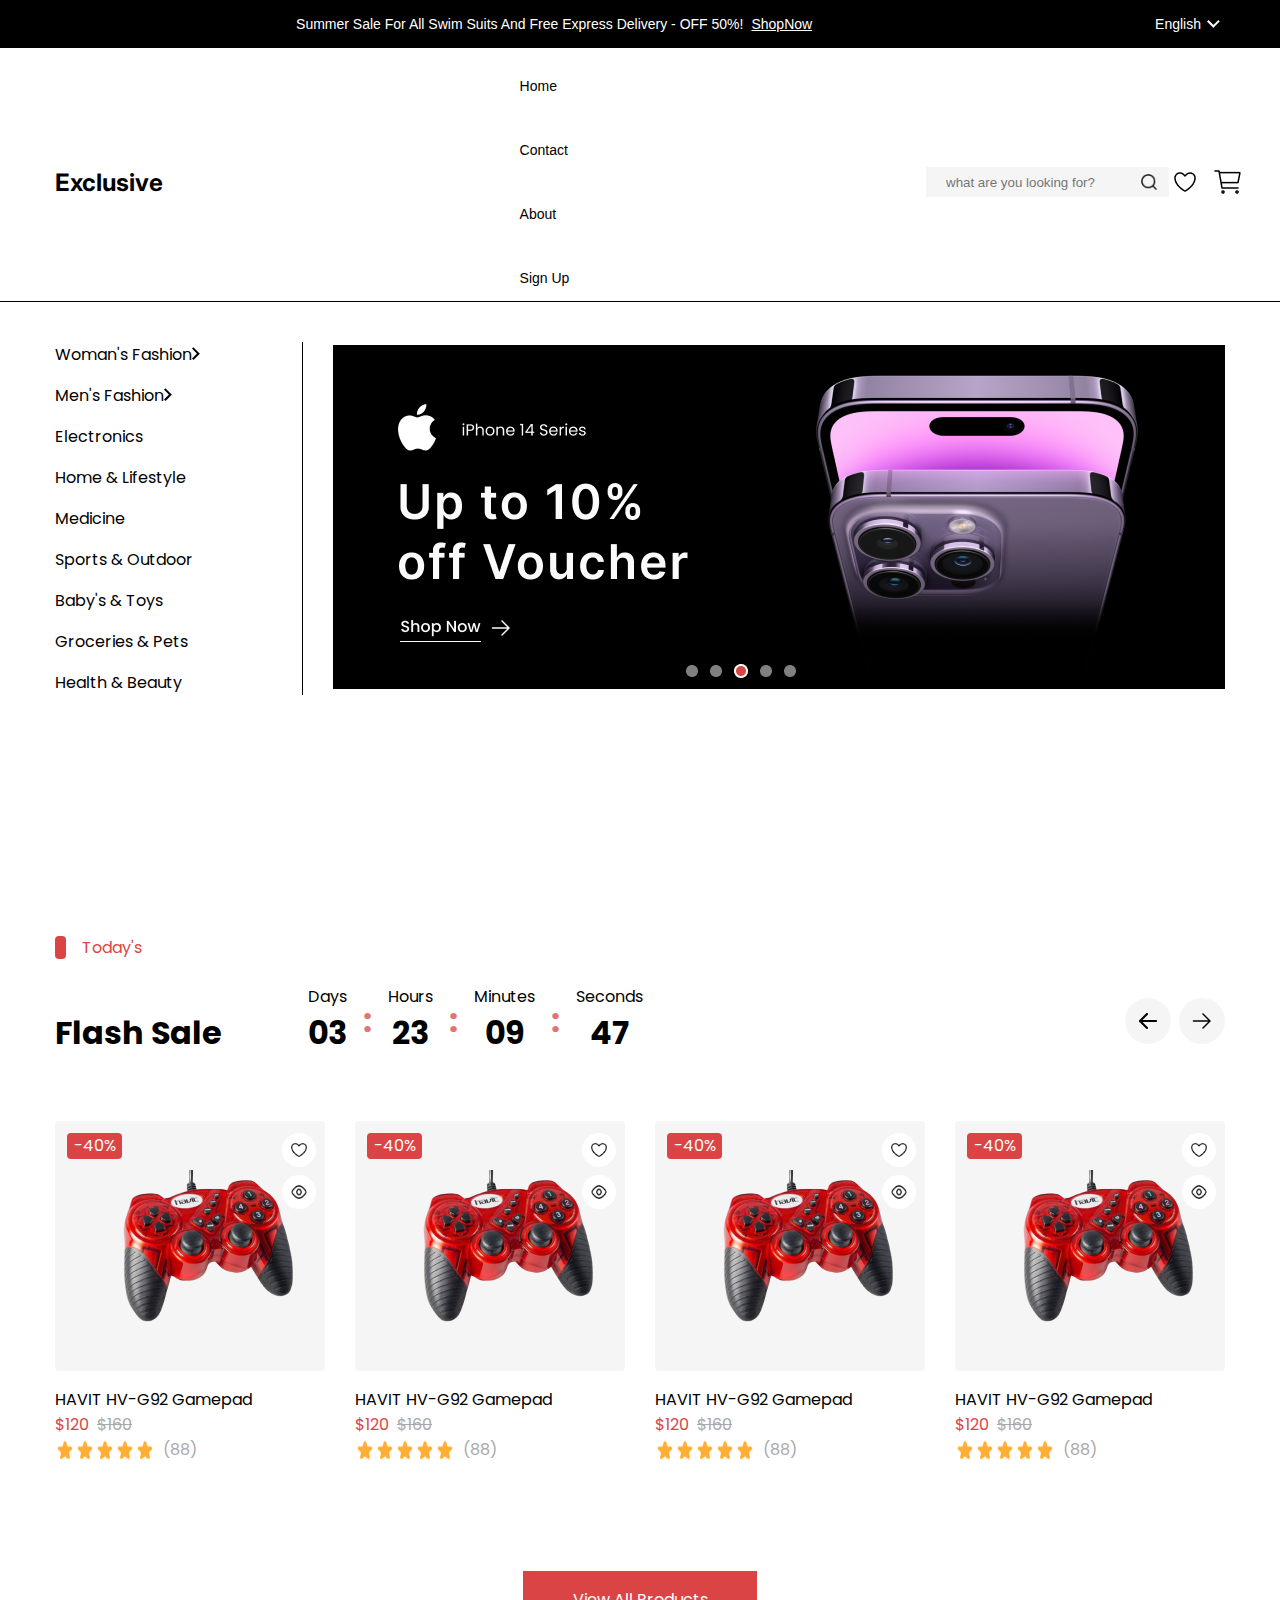
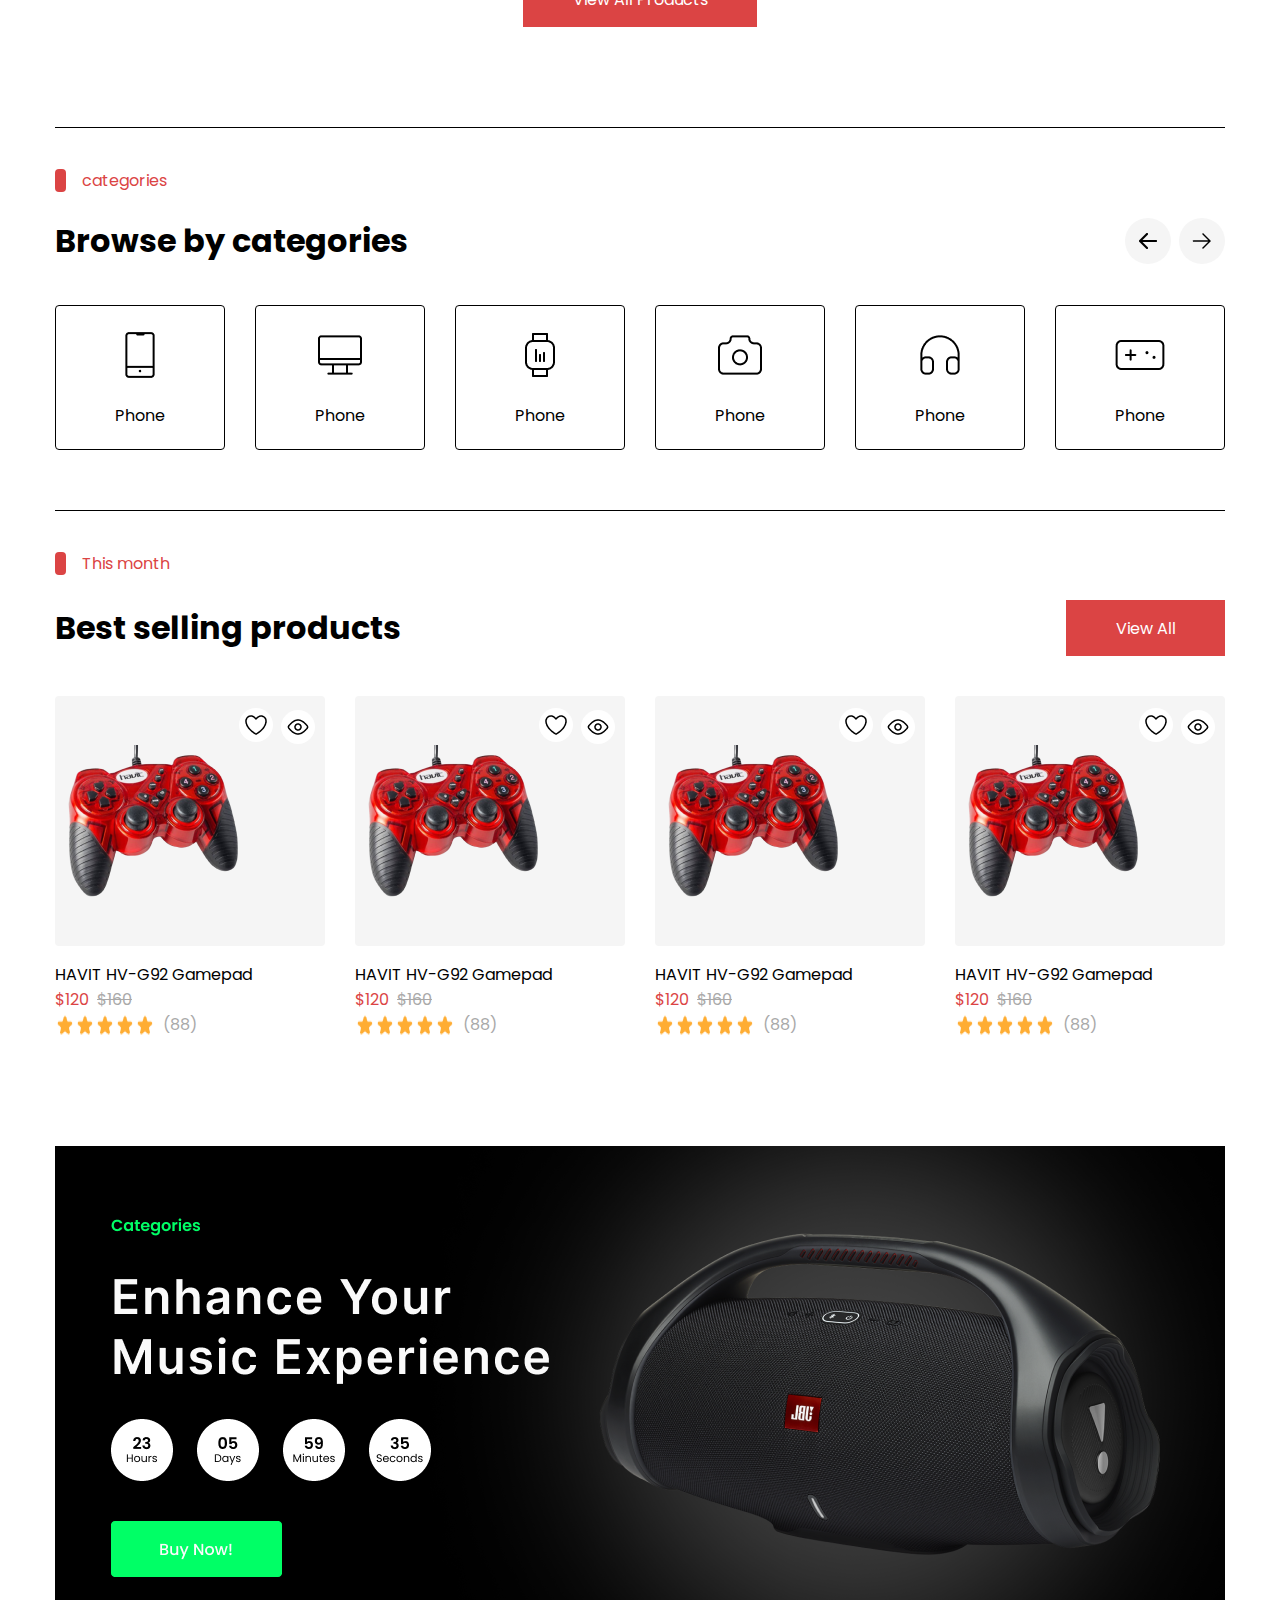
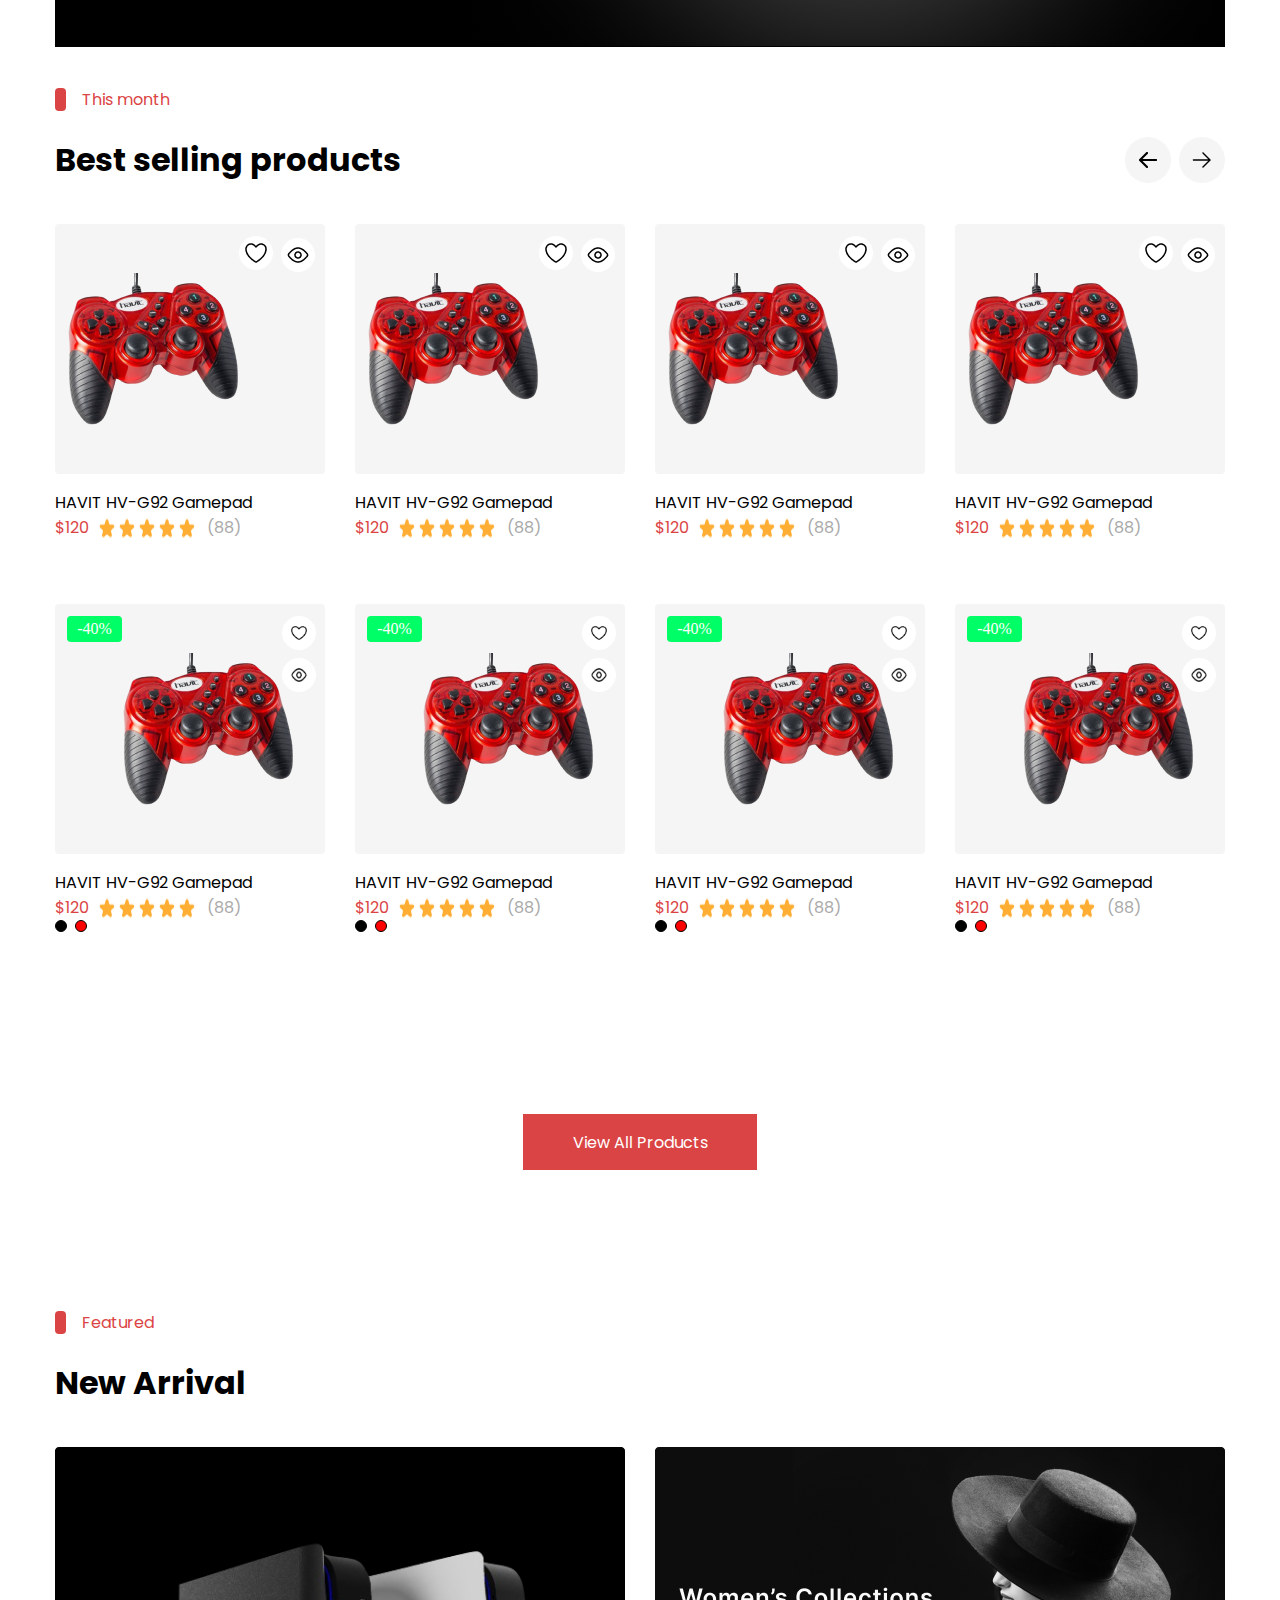
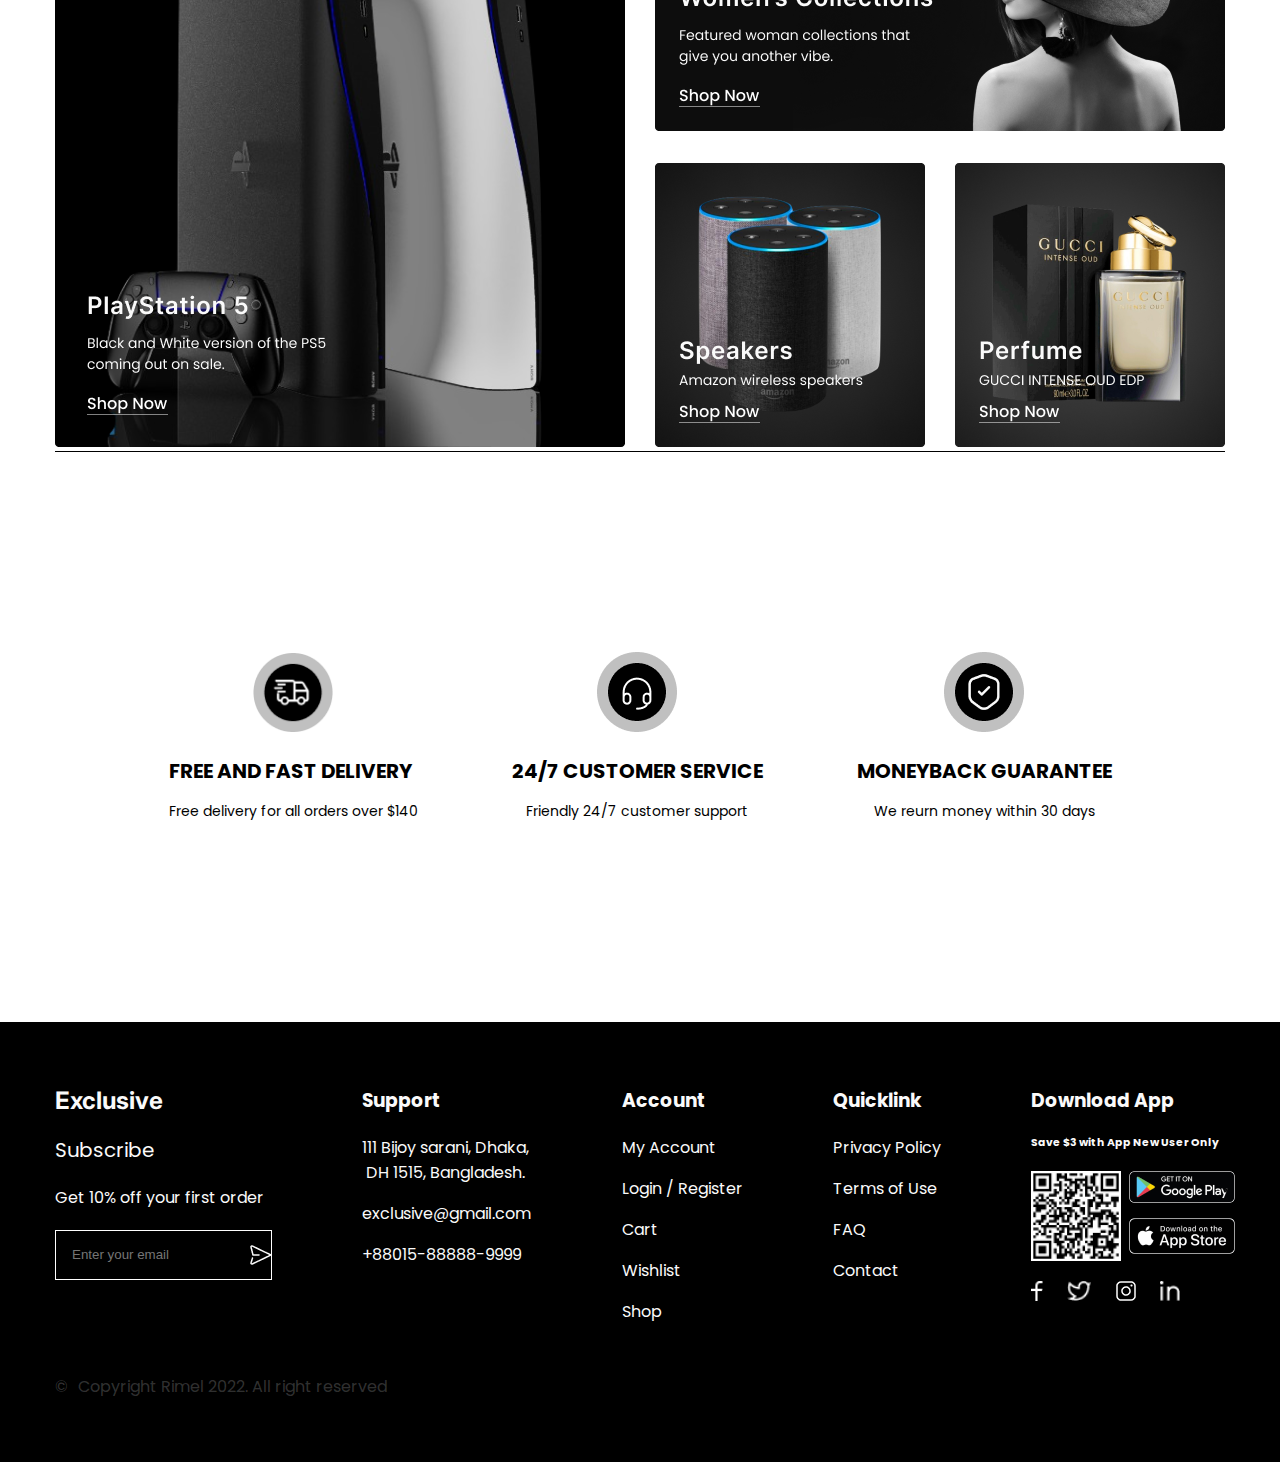
==== commit c8efde05: "updates to index file" ====
--- a/index.html
+++ b/index.html
@@ -8,7 +8,10 @@
     <link rel="stylesheet" href="./assets/css/navBar.css" />
     <link rel="stylesheet" href="./assets/css/utilities.css" />
     <link rel="stylesheet" href="./assets/css/flashSales.css" />
+    <link rel="stylesheet" href="./assets/css/featuredImages.css" />
     <link rel="stylesheet" href="./assets/css/categories.css" />
+    <link rel="stylesheet" href="./assets/css/ups.css" />
+    <link rel="stylesheet" href="./assets/css/footer.css" />
     <link rel="stylesheet" href="./assets/css/bsp.css" />
     <link rel="stylesheet" href="./assets/css/bestProducts.css" />
     <link rel="stylesheet" href="./assets/css/midPageHero.css" />
@@ -786,5 +789,139 @@
       </div>
     </section>
     <!-- Explore Products Section End -->
+    <!-- New Arrival start -->
+    <section class="categories">
+      <div class="wrapper">
+        <div class="categoriesHeader">
+          <p class="accent-header">Featured</p>
+          <div class="categoriesTitle">
+            <div class="left">
+              <h3>New Arrival</h3>
+            </div>
+          </div>
+        </div>
+        <div class="featuredImages">
+          <div class="fIItems1">
+            <img src="./assets/images/ps5.png" alt="" />
+          </div>
+          <div class="fIItem2">
+            <div class="fIItem21">
+              <img src="./assets/images/women'sCollection.png" alt="" />
+            </div>
+            <div class="fIItem22">
+              <div class="fIItem221">
+                <img src="./assets/images/amazonSpeakers.png" alt="" />
+              </div>
+              <div class="fIItem222">
+                <img src="./assets/images/gucciPerfume.png" alt="" />
+              </div>
+            </div>
+          </div>
+        </div>
+      </div>
+    </section>
+    <!-- New Arrival end -->
+    <!-- usp start -->
+    <div class="ups">
+      <div class="wrapper">
+        <div class="ups_item">
+          <img src="./assets/images/delivery.png" alt="" />
+          <div class="ups_itemDesc">
+            <h3>Free and fast delivery</h3>
+            <p>Free delivery for all orders over $140</p>
+          </div>
+        </div>
+        <div class="ups_item">
+          <img src="./assets/images/customerService.png" alt="" />
+          <div class="ups_itemDesc">
+            <h3>24/7 customer service</h3>
+            <p>Friendly 24/7 customer support</p>
+          </div>
+        </div>
+        <div class="ups_item">
+          <img src="./assets/images/moneyBackGuarantee.png" alt="" />
+          <div class="ups_itemDesc">
+            <h3>moneyback guarantee</h3>
+            <p>We reurn money within 30 days</p>
+          </div>
+        </div>
+      </div>
+    </div>
+    <!-- usp end -->
+    <!-- footer start -->
+    <footer>
+      <div class="wrapper">
+        <div class="firstFooterItem">
+          <div class="footerItem">
+            <div class="logo"><p>Exclusive</p></div>
+            <p class="sub">Subscribe</p>
+            <p class="discount">Get 10% off your first order</p>
+            <div class="input">
+              <input type="text" placeholder="Enter your email" />
+              <img src="./assets/images/icon-send.png" alt="" />
+            </div>
+          </div>
+          <div class="footerItem">
+            <h3>Support</h3>
+            <ul>
+              <li>
+                111 Bijoy sarani, Dhaka, <br />
+                DH 1515, Bangladesh.
+              </li>
+              <li>exclusive@gmail.com</li>
+              <li>+88015-88888-9999</li>
+            </ul>
+          </div>
+          <div class="footerItem">
+            <h3>Account</h3>
+            <ul>
+              <li>My Account</li>
+              <li>Login / Register</li>
+              <li>Cart</li>
+              <li>Wishlist</li>
+              <li>Shop</li>
+            </ul>
+          </div>
+          <div class="footerItem">
+            <h3>Quicklink</h3>
+            <ul>
+              <li>Privacy Policy</li>
+              <li>Terms of Use</li>
+              <li>FAQ</li>
+              <li>Contact</li>
+            </ul>
+          </div>
+          <div class="footerItem">
+            <h3>Download App</h3>
+            <h6>Save $3 with App New User Only</h6>
+            <div class="footerImages">
+              <img src="./assets/images/Qr_Code.png" alt="" />
+              <div class="downloads">
+                <div class="android">
+                  <img
+                    src="./assets/images/google-play-store-logo-google-play-app-store-android-wallets-text-label-logo.png"
+                    alt=""
+                  />
+                </div>
+                <div class="ios">
+                  <img src="./assets/images/appstore.png" alt="" />
+                </div>
+              </div>
+            </div>
+            <div class="socials">
+              <img src="./assets/images/fb.png" alt="" />
+              <img src="./assets/images/x.png" alt="" />
+              <img src="./assets/images/instagram.png" alt="" />
+              <img src="./assets/images/linkedin.png" alt="" />
+            </div>
+          </div>
+        </div>
+        <div class="secondFooterItem">
+          &copy;
+          <p>Copyright Rimel 2022. All right reserved</p>
+        </div>
+      </div>
+    </footer>
+    <!-- footer end -->
   </body>
 </html>
--- a/assets/css/featuredImages.css
+++ b/assets/css/featuredImages.css
@@ -0,0 +1,15 @@
+.featuredImages {
+  display: flex;
+  justify-content: space-between;
+}
+
+.fIItem22 {
+  display: flex;
+  justify-content: space-between;
+}
+
+.fIItem2 {
+  display: flex;
+  flex-direction: column;
+  justify-content: space-between;
+}
--- a/assets/css/ups.css
+++ b/assets/css/ups.css
@@ -0,0 +1,43 @@
+.ups {
+  display: flex;
+  justify-content: center;
+  align-items: center;
+}
+
+.ups > .wrapper {
+  width: 943px;
+  display: flex;
+  justify-content: space-between;
+  margin-block: 200px;
+  align-items: center;
+  text-align: center;
+}
+
+.ups_item {
+  display: flex;
+  flex-direction: column;
+  gap: 24px;
+  align-items: center;
+}
+
+.ups_item > img {
+  width: 80px;
+  height: 80%;
+}
+.ups_item > .ups_itemDesc {
+  display: flex;
+  flex-direction: column;
+  gap: 15px;
+}
+
+.ups_itemDesc > h3 {
+  font-weight: semibold;
+  font-size: 20px;
+  font-family: "poppins", sans-serif;
+  text-transform: uppercase;
+}
+.ups_itemDesc > p {
+  font-weight: regular;
+  font-size: 14px;
+  font-family: "poppins", sans-serif;
+}
--- a/assets/css/footer.css
+++ b/assets/css/footer.css
@@ -0,0 +1,108 @@
+footer {
+  background-color: #000000;
+  color: #fafafa;
+  font-family: "poppins", sans-serif;
+  font-size: 16px;
+  display: flex;
+  justify-content: center;
+  align-items: center;
+  height: 440px;
+}
+
+footer > .wrapper {
+  display: flex;
+  flex-direction: column;
+  justify-content: space-between;
+  gap: 50px;
+}
+
+.firstFooterItem {
+  display: flex;
+  justify-content: space-between;
+}
+
+ul {
+  list-style: none;
+  display: flex;
+  flex-direction: column;
+  align-items: start;
+  gap: 16px;
+}
+
+h3 {
+  display: flex;
+  align-items: start;
+}
+
+.logo > p {
+  font-family: "inter", sans-serif;
+  font-weight: bold;
+  font-size: 24px;
+  letter-spacing: 3%;
+}
+
+.sub {
+  font-size: 20px;
+  font-weight: medium;
+}
+
+.discount {
+  font-size: 16px;
+  font-weight: normal;
+}
+
+.input {
+  width: 217px;
+  border: 1px solid white;
+  display: flex;
+  align-items: center;
+  justify-content: space-between;
+  padding: 12px 16px;
+}
+
+input {
+  background-color: transparent;
+  border: none;
+  outline: none;
+  color: white;
+}
+
+.footerItem {
+  display: flex;
+  flex-direction: column;
+  align-items: start;
+  gap: 20px;
+}
+
+.footerItem:last-child {
+  display: flex;
+  flex-direction: column;
+  align-items: start;
+  gap: 20px;
+}
+
+.footerImages {
+  display: flex;
+  gap: 8px;
+}
+
+.downloads {
+  display: flex;
+  flex-direction: column;
+  gap: 8px;
+}
+
+.socials {
+  display: flex;
+  justify-content: space-between;
+  gap: 24px;
+}
+.secondFooterItem {
+  display: flex;
+  width: 100%;
+  text-align: center;
+  gap: 10px;
+  color: rgba(255, 255, 255, 0.2);
+  font-family: "poppins", sans-serif;
+  font-size: 16px;
+}
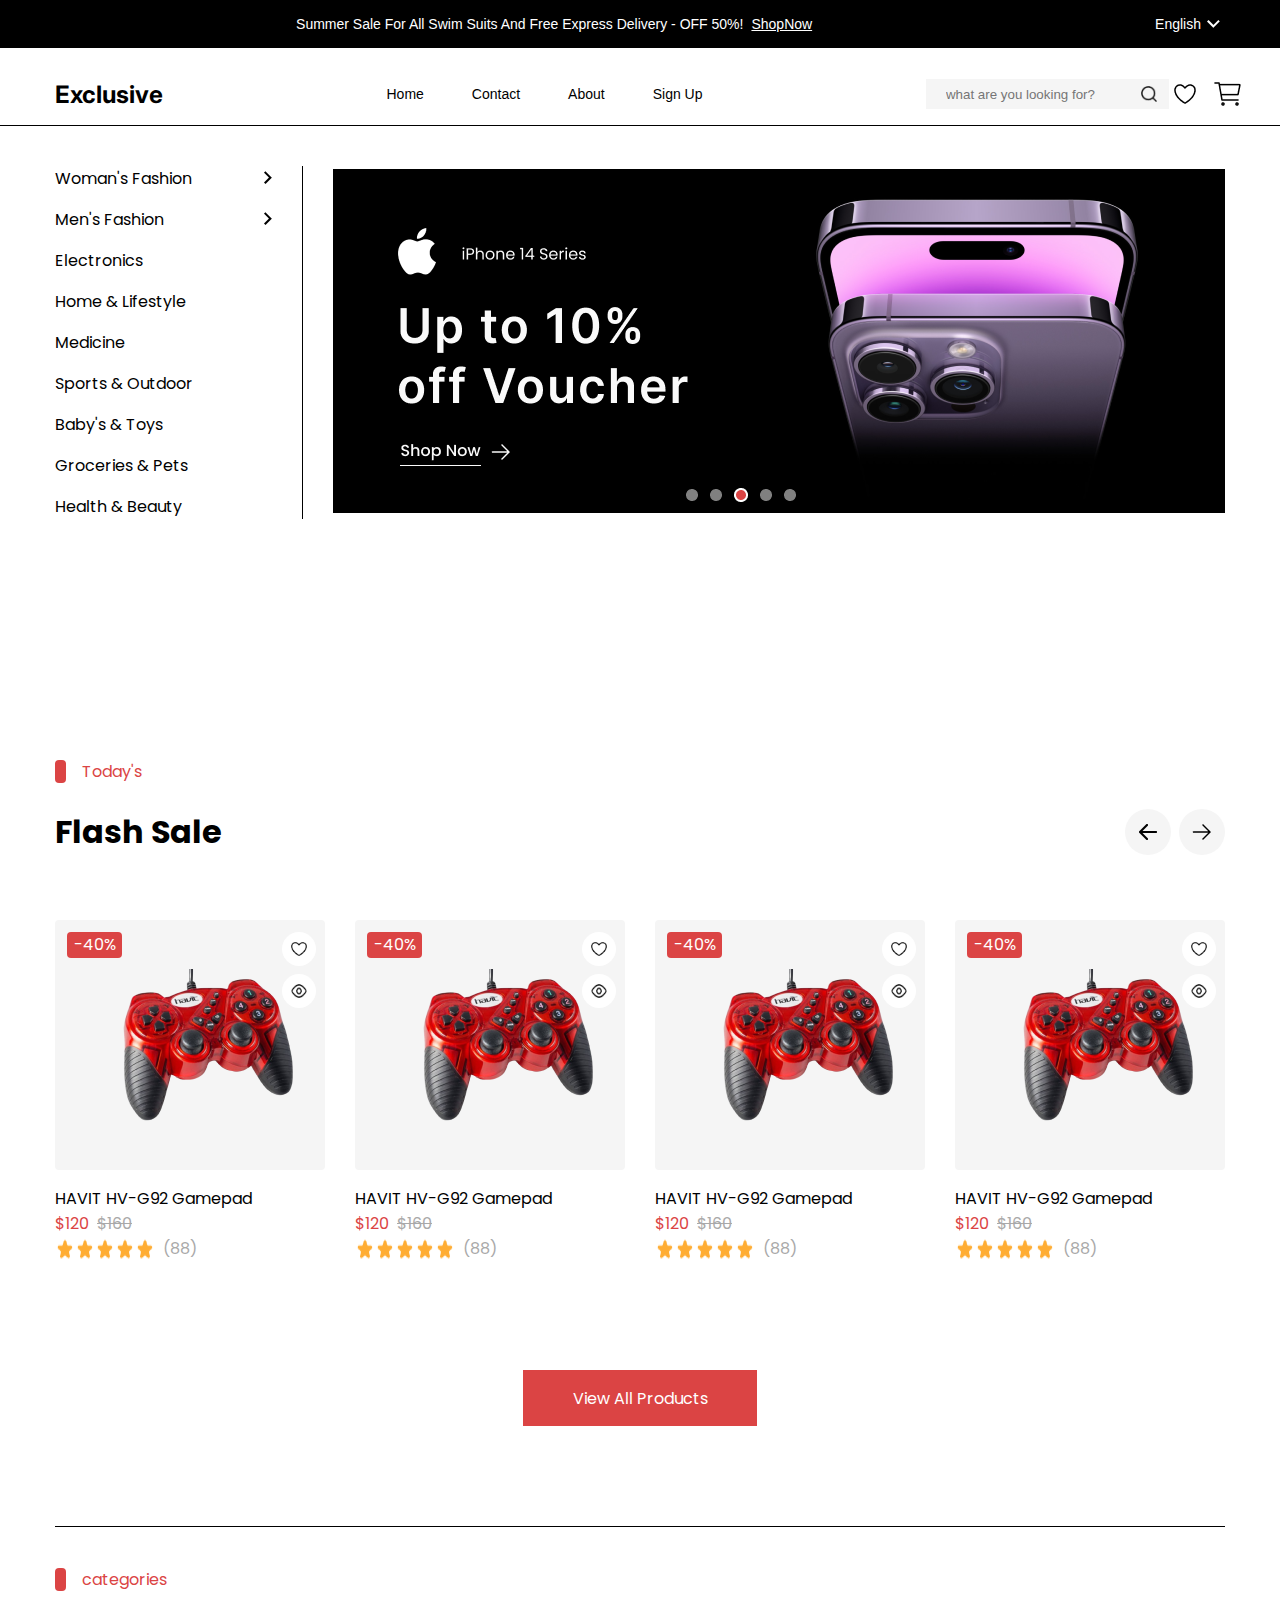
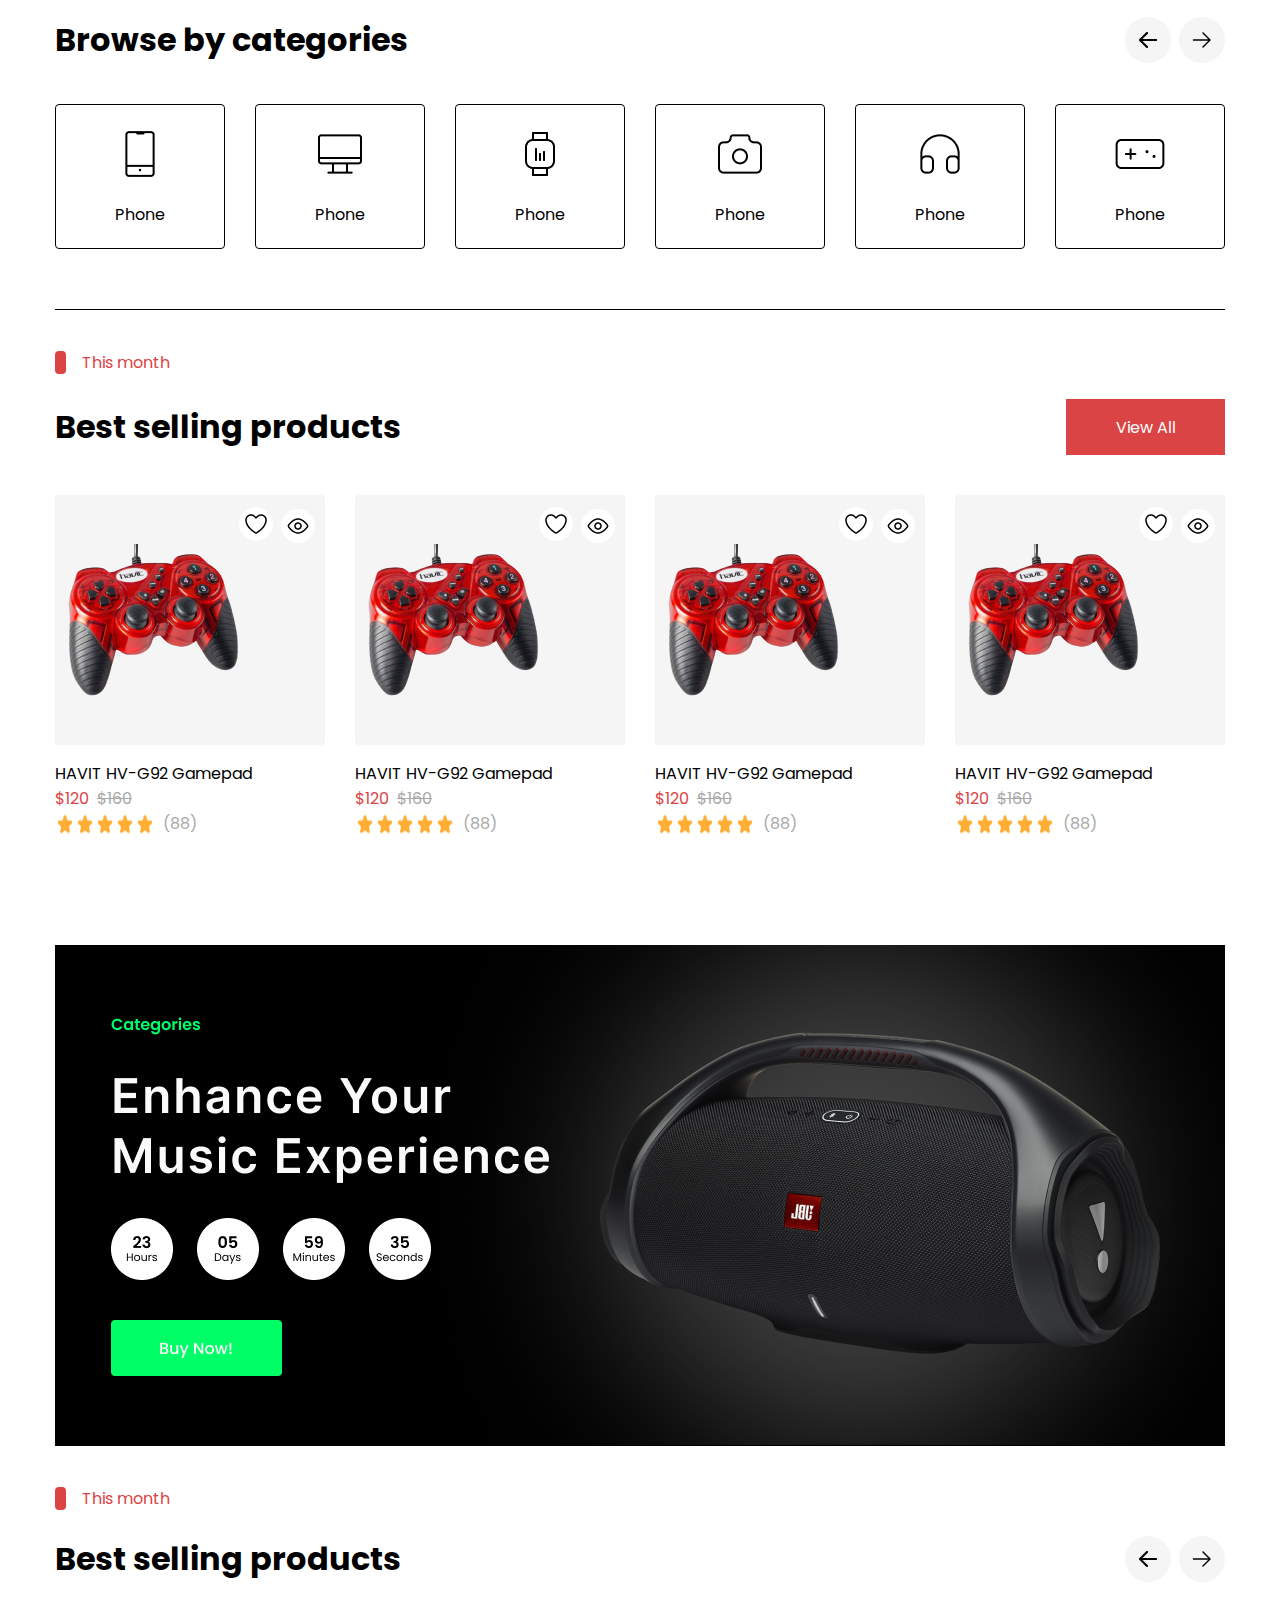
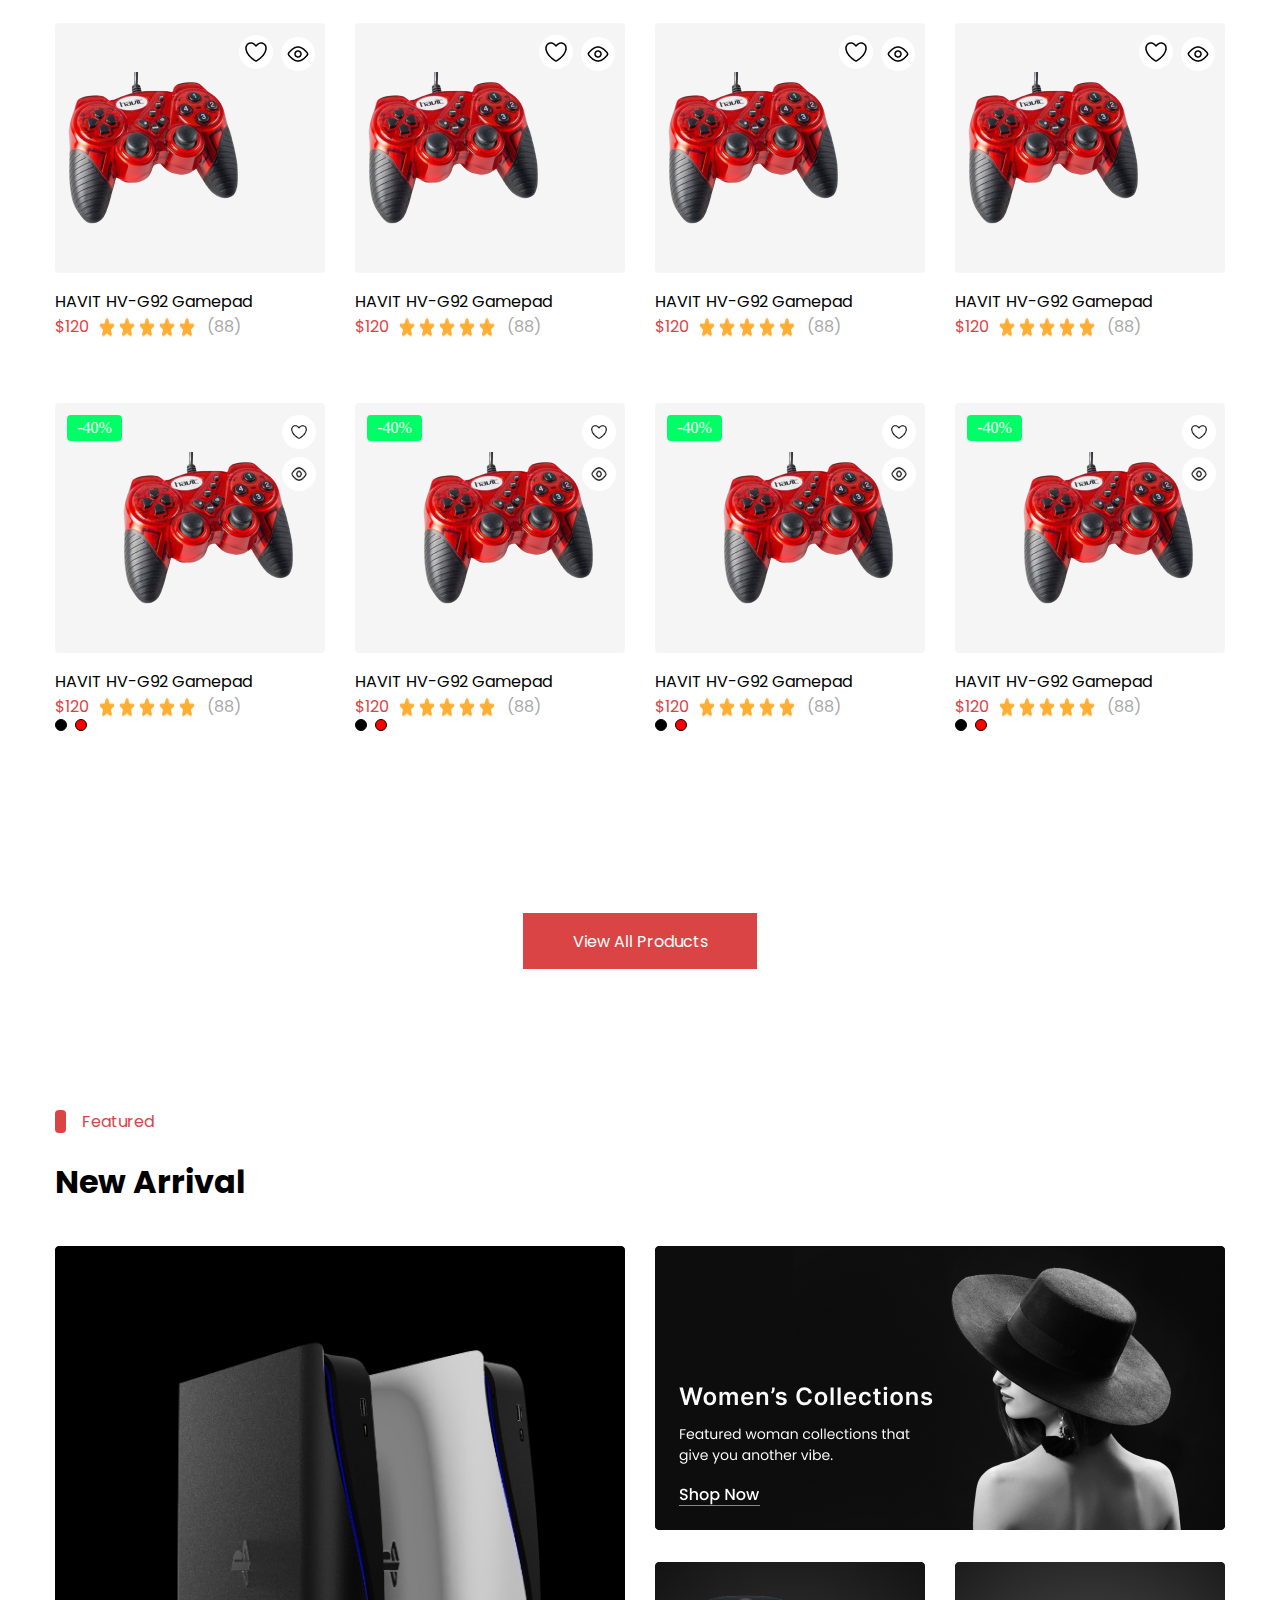
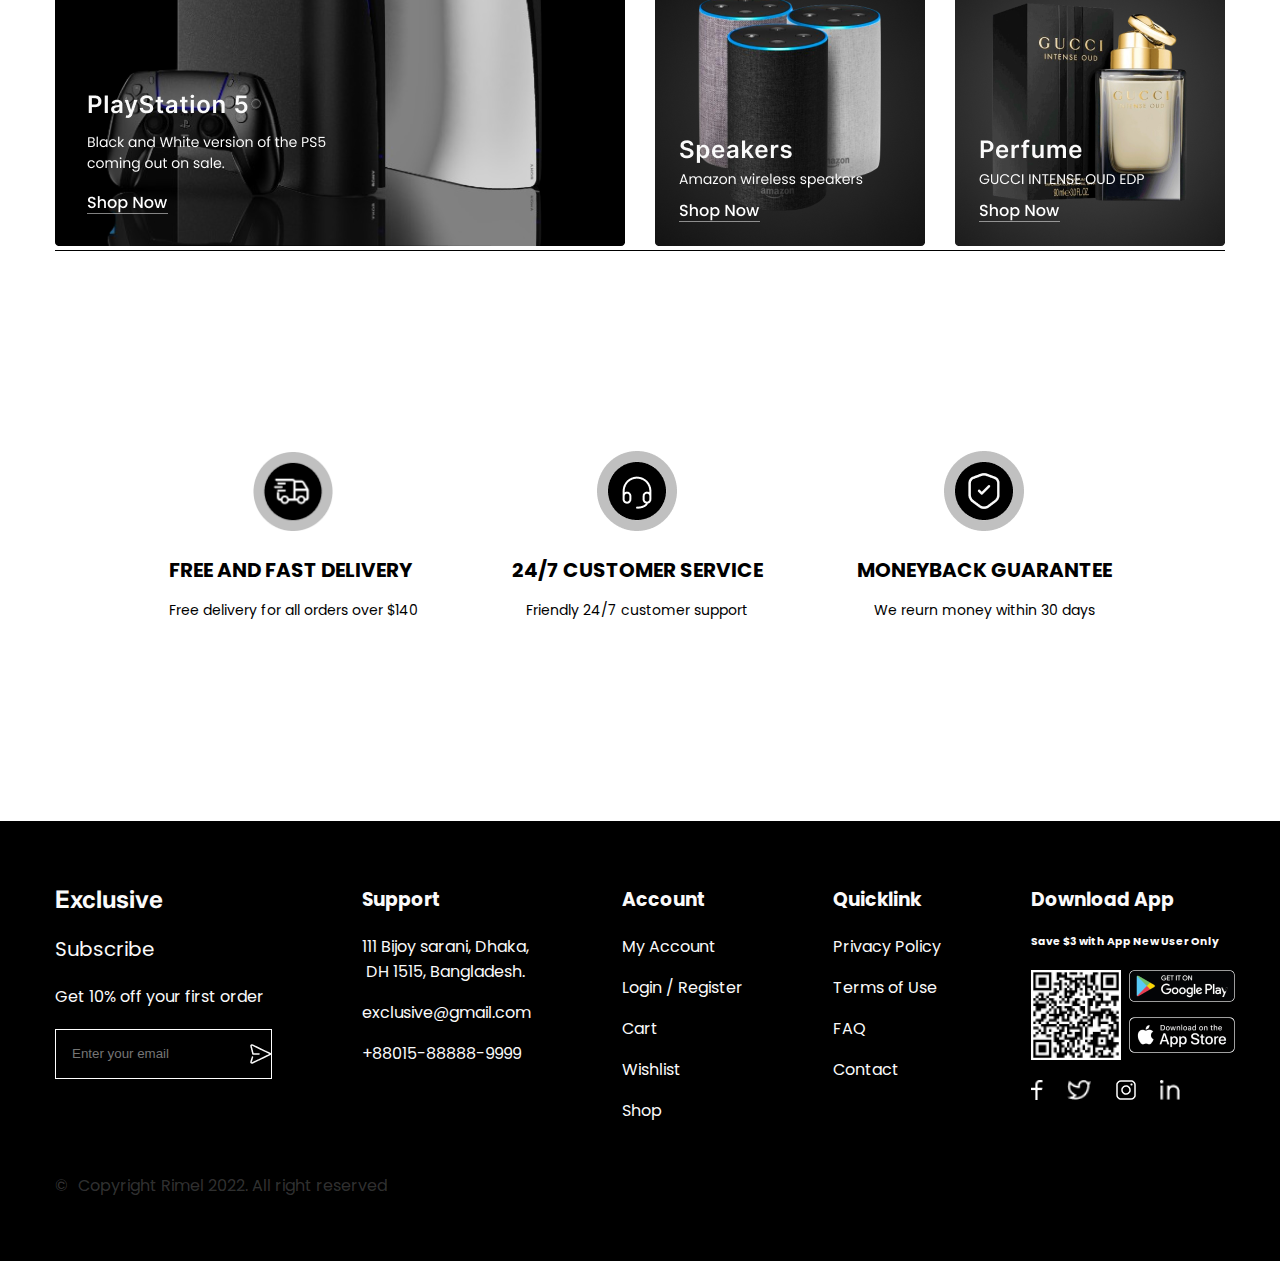
==== commit 2849be12: "latest updates" ====
--- a/index.html
+++ b/index.html
@@ -51,10 +51,10 @@
         <div class="logo"><p>Exclusive</p></div>
         <div class="navItems">
           <ul>
-            <li><a href="#">Home</a></li>
-            <li><a href="#">Contact</a></li>
-            <li><a href="#">About</a></li>
-            <li><a href="#">Sign Up</a></li>
+            <li><a href="/index.html">Home</a></li>
+            <li><a href="/contactPage.html">Contact</a></li>
+            <li><a href="/aboutPage.html">About</a></li>
+            <li><a href="/signUp.html">Sign Up</a></li>
           </ul>
         </div>
         <div class="navRightItems">
@@ -110,7 +110,7 @@
           <div class="sectionHeaderTitle">
             <div class="left">
               <h3>Flash Sale</h3>
-              <div class="countDown">
+              <!-- <div class="countDown">
                 <div class="time days">
                   <p>Days</p>
                   <p>03</p>
@@ -130,7 +130,8 @@
                   <p>Seconds</p>
                   <p>47</p>
                 </div>
-              </div>
+              </div> -->
+              <div id="countdown"></div>
             </div>
             <div class="right">
               <div class="rightImage">
@@ -923,5 +924,7 @@
       </div>
     </footer>
     <!-- footer end -->
+
+    <script src="./assets/JS/app.js"></script>
   </body>
 </html>
--- a/assets/css/footer.css
+++ b/assets/css/footer.css
@@ -21,12 +21,15 @@
   justify-content: space-between;
 }
 
-ul {
+.footerItem > ul {
   list-style: none;
   display: flex;
   flex-direction: column;
   align-items: start;
   gap: 16px;
+}
+.footerItem > ul > li {
+  list-style: none;
 }
 
 h3 {
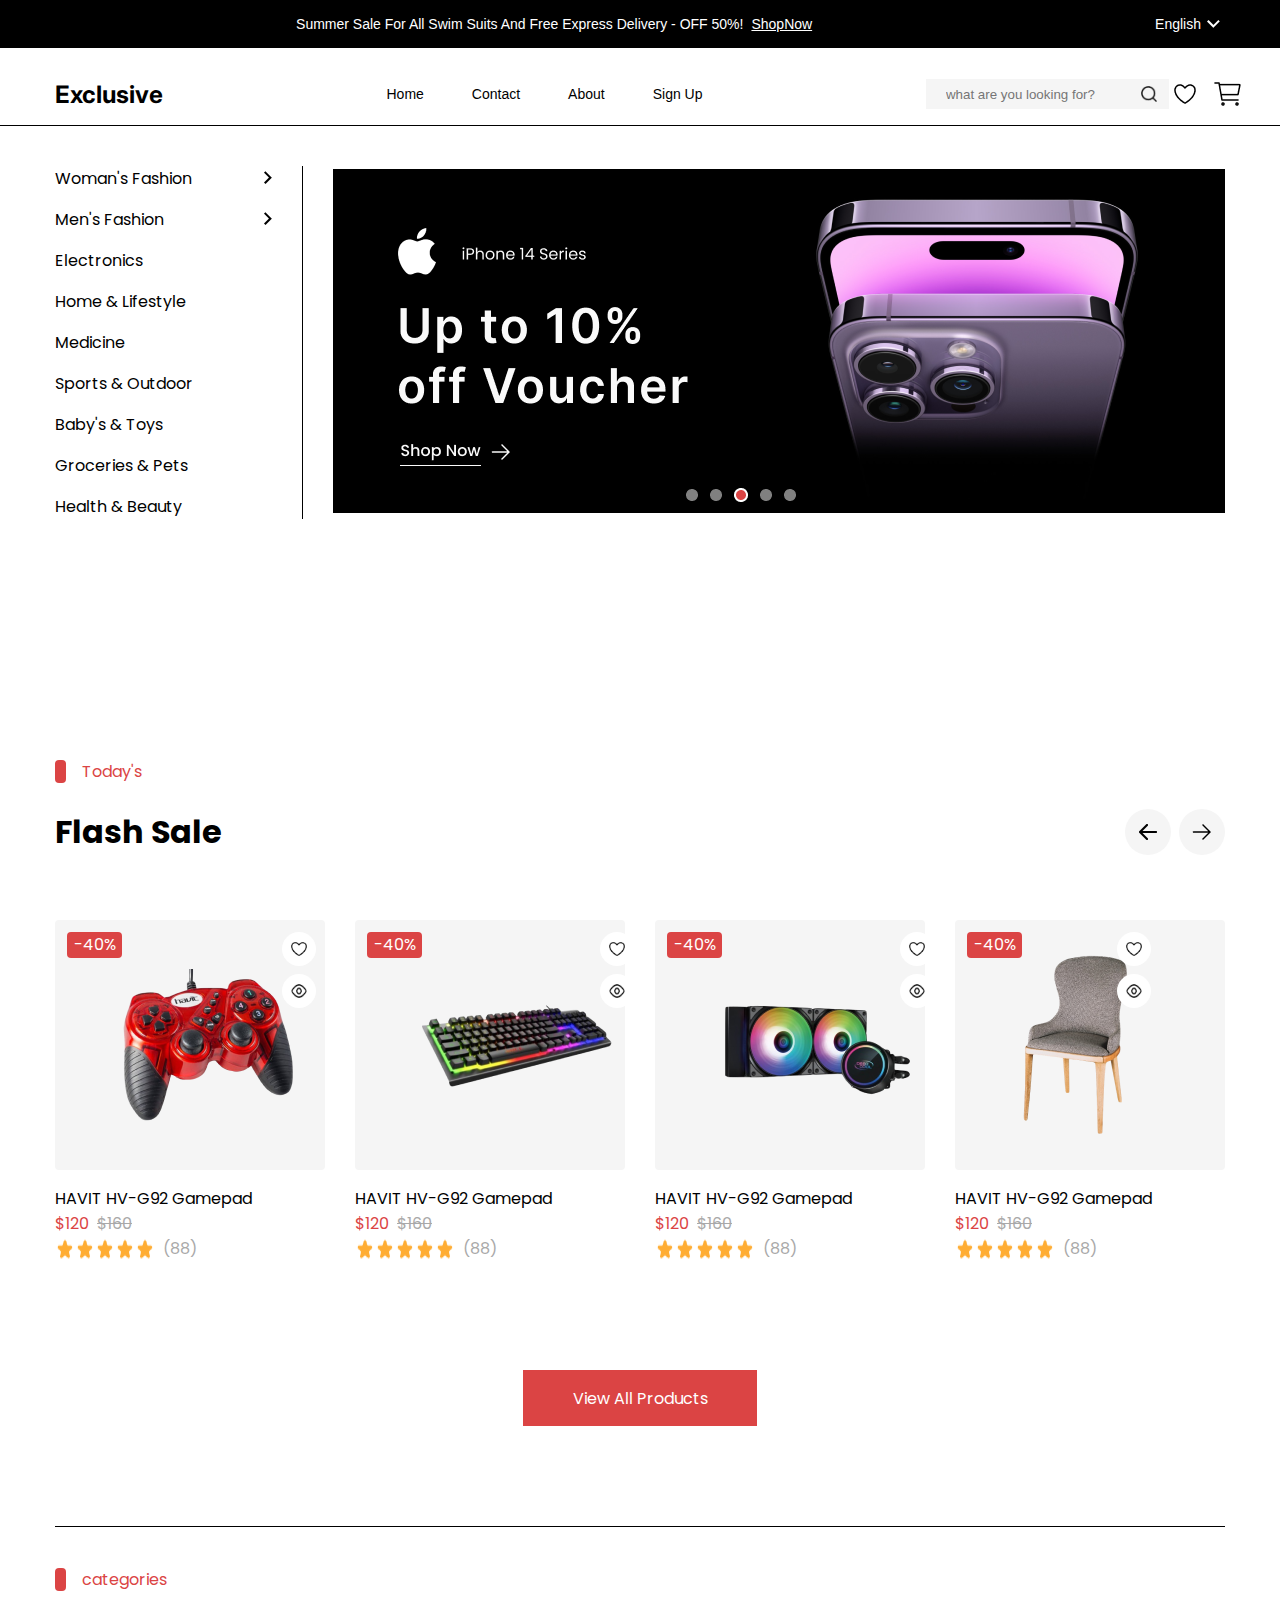
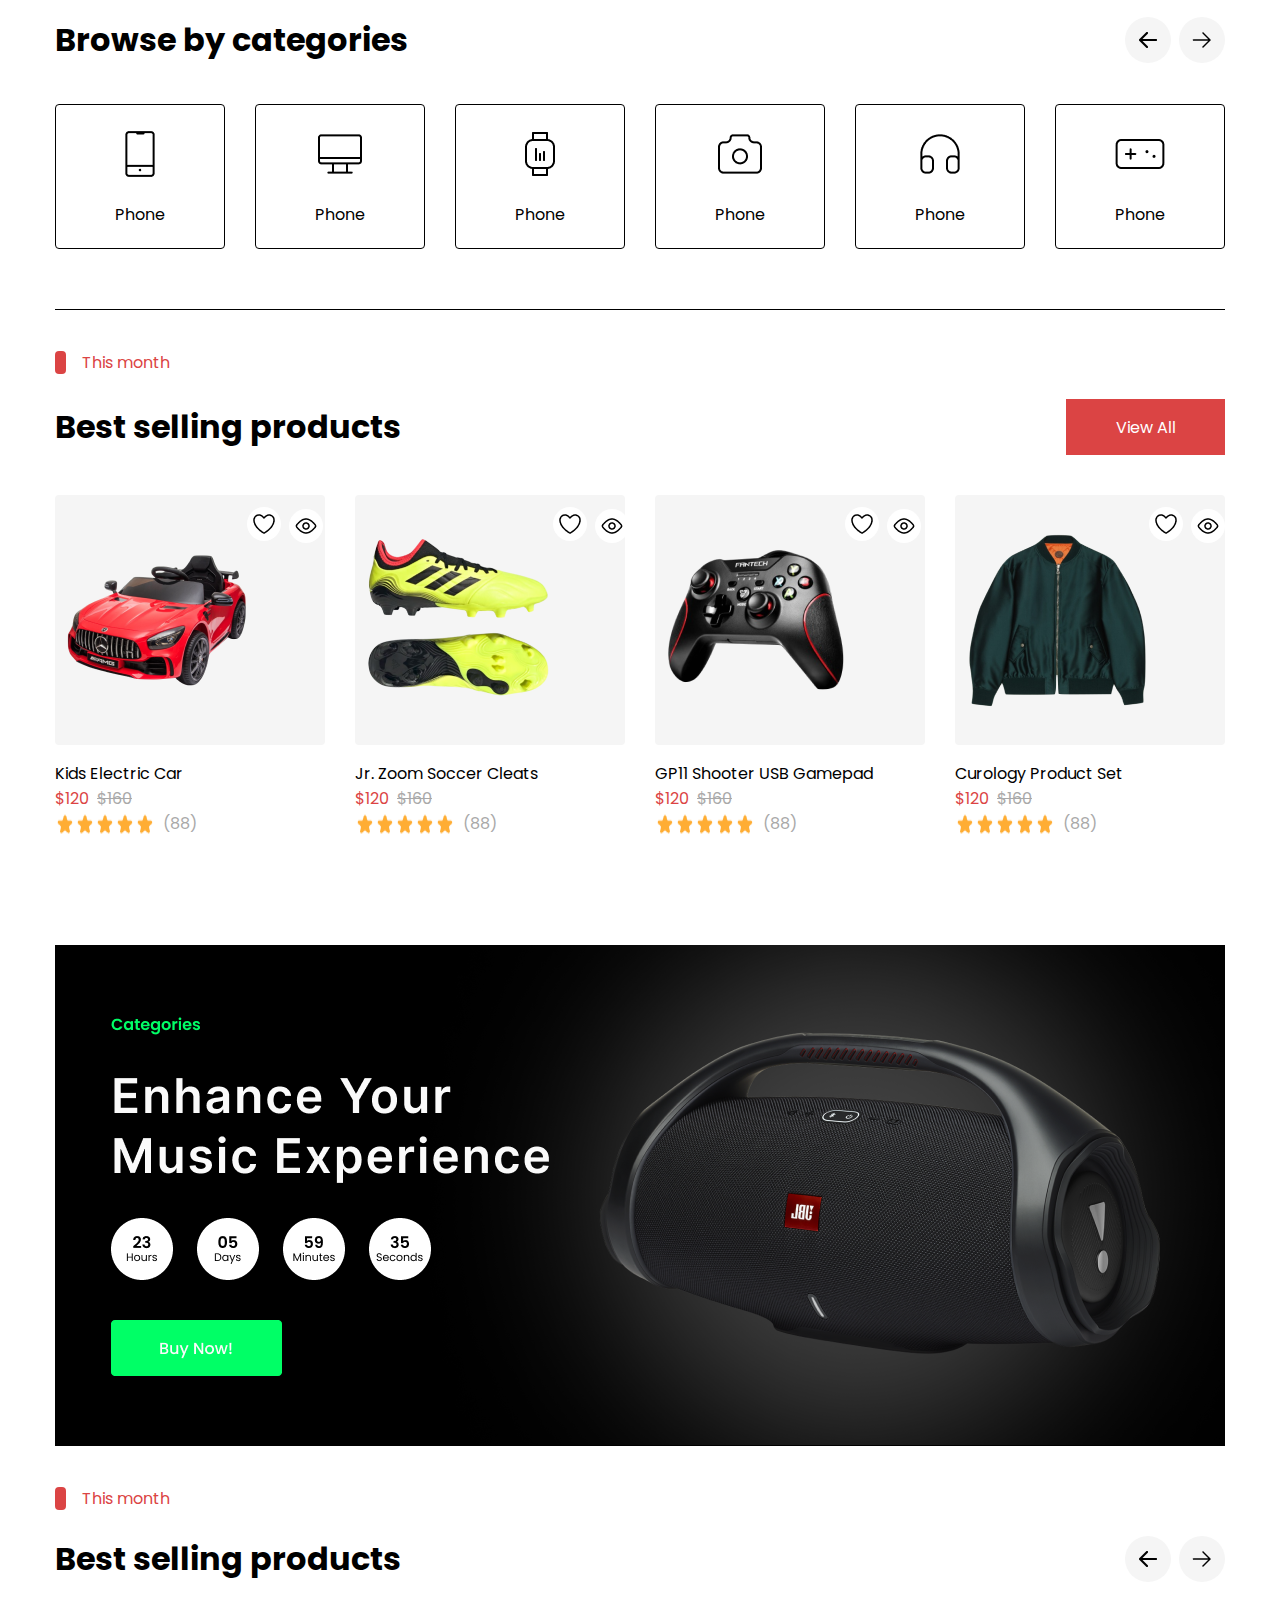
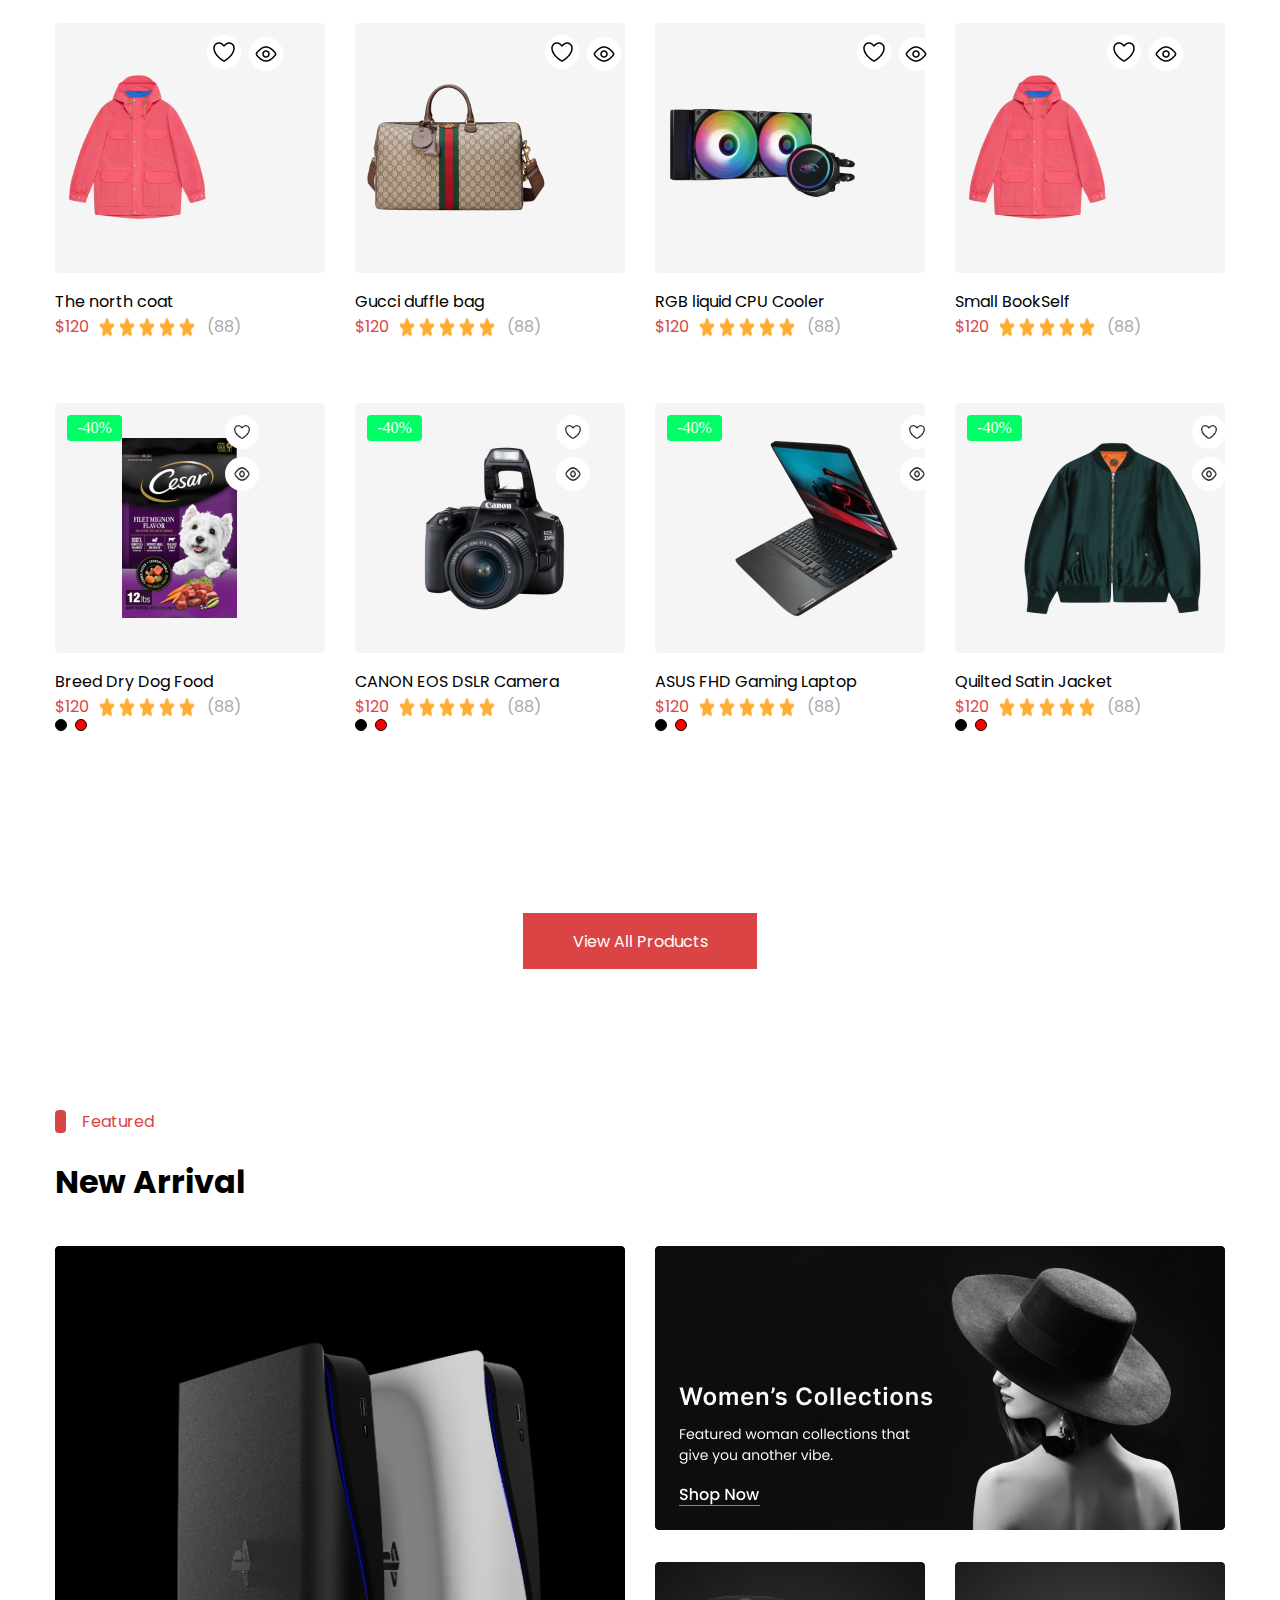
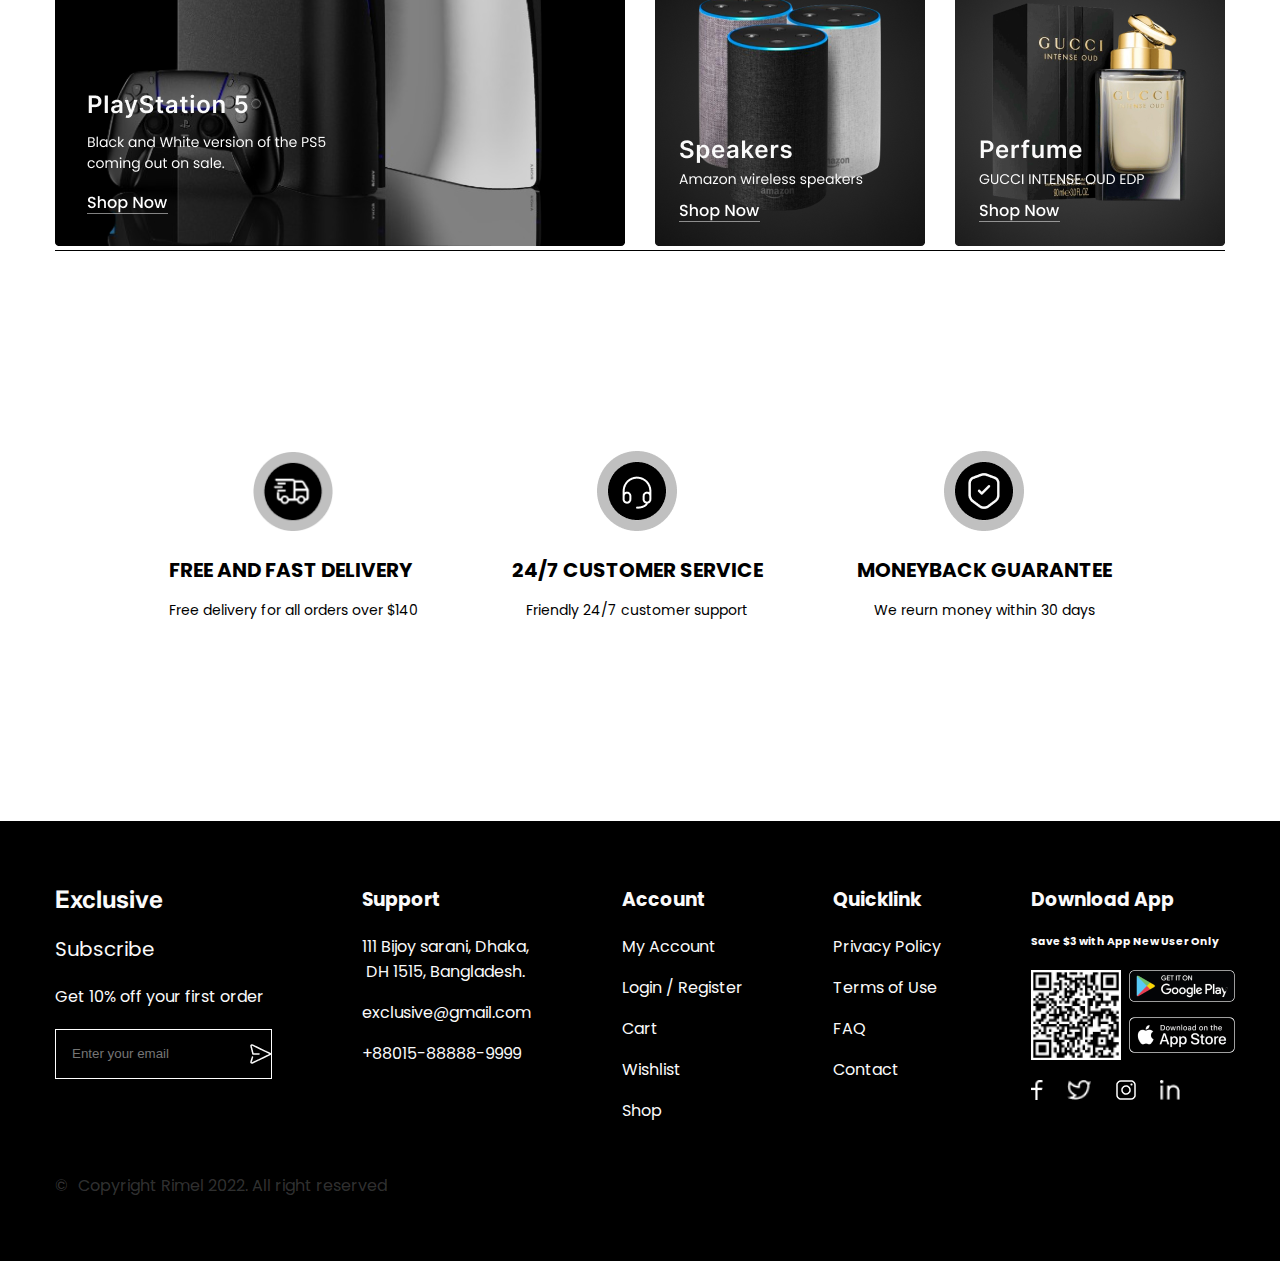
==== commit 983c1af3: "hot fix" ====
--- a/index.html
+++ b/index.html
@@ -179,7 +179,7 @@
               <div class="cardImage">
                 <div class="cardMain">
                   <div class="cardAccent"><p>-40%</p></div>
-                  <img src="./assets/images/gamePad.png" alt="" />
+                  <img src="./assets/images/keyboard.png" alt="" />
                   <div class="cardIconsImages">
                     <div class="cardIcons">
                       <div class="cardIconsImage">
@@ -210,7 +210,7 @@
               <div class="cardImage">
                 <div class="cardMain">
                   <div class="cardAccent"><p>-40%</p></div>
-                  <img src="./assets/images/gamePad.png" alt="" />
+                  <img src="./assets/images/liquid_cpu_cooler.png" alt="" />
                   <div class="cardIconsImages">
                     <div class="cardIcons">
                       <div class="cardIconsImage">
@@ -241,7 +241,7 @@
               <div class="cardImage">
                 <div class="cardMain">
                   <div class="cardAccent"><p>-40%</p></div>
-                  <img src="./assets/images/gamePad.png" alt="" />
+                  <img src="./assets/images/chair.png" alt="" />
                   <div class="cardIconsImages">
                     <div class="cardIcons">
                       <div class="cardIconsImage">
@@ -380,7 +380,10 @@
             <div class="card">
               <div class="cardImage">
                 <div class="cardMain">
-                  <img src="./assets/images/gamePad.png" alt="" />
+                  <img
+                    src="./assets/images/New-Mercedes-Benz-Gtr-Licensed-Ride-on-Car-Kids-Electric-Toy-Car 1.png"
+                    alt=""
+                  />
                   <div class="cardIconsImages">
                     <div class="BSP-cardIcons">
                       <div class="cardIconsImage">
@@ -395,7 +398,7 @@
                 <div class="addToCart">Add to cart</div>
               </div>
               <div class="metaData">
-                <div class="cardTitle">HAVIT HV-G92 Gamepad</div>
+                <div class="cardTitle">Kids Electric Car</div>
                 <div class="prices">
                   <div class="newPrice">$120</div>
                   <div class="oldPrice">$160</div>
@@ -410,7 +413,7 @@
             <div class="card">
               <div class="cardImage">
                 <div class="cardMain">
-                  <img src="./assets/images/gamePad.png" alt="" />
+                  <img src="./assets/images/soccerCleats.png" alt="" />
                   <div class="cardIconsImages">
                     <div class="BSP-cardIcons">
                       <div class="cardIconsImage">
@@ -425,7 +428,7 @@
                 <div class="addToCart">Add to cart</div>
               </div>
               <div class="metaData">
-                <div class="cardTitle">HAVIT HV-G92 Gamepad</div>
+                <div class="cardTitle">Jr. Zoom Soccer Cleats</div>
                 <div class="prices">
                   <div class="newPrice">$120</div>
                   <div class="oldPrice">$160</div>
@@ -440,7 +443,7 @@
             <div class="card">
               <div class="cardImage">
                 <div class="cardMain">
-                  <img src="./assets/images/gamePad.png" alt="" />
+                  <img src="./assets/images/GP_Fintech.png" alt="" />
                   <div class="cardIconsImages">
                     <div class="BSP-cardIcons">
                       <div class="cardIconsImage">
@@ -455,7 +458,7 @@
                 <div class="addToCart">Add to cart</div>
               </div>
               <div class="metaData">
-                <div class="cardTitle">HAVIT HV-G92 Gamepad</div>
+                <div class="cardTitle">GP11 Shooter USB Gamepad</div>
                 <div class="prices">
                   <div class="newPrice">$120</div>
                   <div class="oldPrice">$160</div>
@@ -470,7 +473,10 @@
             <div class="card">
               <div class="cardImage">
                 <div class="cardMain">
-                  <img src="./assets/images/gamePad.png" alt="" />
+                  <img
+                    src="./assets/images/reversible-quilted-satin-jacket 1.png"
+                    alt=""
+                  />
                   <div class="cardIconsImages">
                     <div class="BSP-cardIcons">
                       <div class="cardIconsImage">
@@ -485,7 +491,7 @@
                 <div class="addToCart">Add to cart</div>
               </div>
               <div class="metaData">
-                <div class="cardTitle">HAVIT HV-G92 Gamepad</div>
+                <div class="cardTitle">Curology Product Set</div>
                 <div class="prices">
                   <div class="newPrice">$120</div>
                   <div class="oldPrice">$160</div>
@@ -535,7 +541,10 @@
             <div class="card">
               <div class="cardImage">
                 <div class="cardMain">
-                  <img src="./assets/images/gamePad.png" alt="" />
+                  <img
+                    src="./assets/images/the-North-Face-x-Gucci-coat 1.png"
+                    alt=""
+                  />
                   <div class="cardIconsImages">
                     <div class="BSP-cardIcons">
                       <div class="cardIconsImage">
@@ -550,7 +559,7 @@
                 <div class="addToCart">Add to cart</div>
               </div>
               <div class="metaData">
-                <div class="cardTitle">HAVIT HV-G92 Gamepad</div>
+                <div class="cardTitle">The north coat</div>
                 <div class="pricesStack">
                   <div class="newPrice">$120</div>
                   <div class="rating">
@@ -564,7 +573,10 @@
             <div class="card">
               <div class="cardImage">
                 <div class="cardMain">
-                  <img src="./assets/images/gamePad.png" alt="" />
+                  <img
+                    src="./assets/images/gucci-Savoy-medium-duffle-bag 1.png"
+                    alt=""
+                  />
                   <div class="cardIconsImages">
                     <div class="BSP-cardIcons">
                       <div class="cardIconsImage">
@@ -579,7 +591,7 @@
                 <div class="addToCart">Add to cart</div>
               </div>
               <div class="metaData">
-                <div class="cardTitle">HAVIT HV-G92 Gamepad</div>
+                <div class="cardTitle">Gucci duffle bag</div>
                 <div class="pricesStack">
                   <div class="newPrice">$120</div>
                   <div class="rating">
@@ -593,7 +605,7 @@
             <div class="card">
               <div class="cardImage">
                 <div class="cardMain">
-                  <img src="./assets/images/gamePad.png" alt="" />
+                  <img src="./assets/images/liquid_cpu_cooler.png" alt="" />
                   <div class="cardIconsImages">
                     <div class="BSP-cardIcons">
                       <div class="cardIconsImage">
@@ -608,7 +620,7 @@
                 <div class="addToCart">Add to cart</div>
               </div>
               <div class="metaData">
-                <div class="cardTitle">HAVIT HV-G92 Gamepad</div>
+                <div class="cardTitle">RGB liquid CPU Cooler</div>
                 <div class="pricesStack">
                   <div class="newPrice">$120</div>
                   <div class="rating">
@@ -622,7 +634,10 @@
             <div class="card">
               <div class="cardImage">
                 <div class="cardMain">
-                  <img src="./assets/images/gamePad.png" alt="" />
+                  <img
+                    src="./assets/images/the-North-Face-x-Gucci-coat 1.png"
+                    alt=""
+                  />
                   <div class="cardIconsImages">
                     <div class="BSP-cardIcons">
                       <div class="cardIconsImage">
@@ -637,7 +652,7 @@
                 <div class="addToCart">Add to cart</div>
               </div>
               <div class="metaData">
-                <div class="cardTitle">HAVIT HV-G92 Gamepad</div>
+                <div class="cardTitle">Small BookSelf</div>
                 <div class="pricesStack">
                   <div class="newPrice">$120</div>
                   <div class="rating">
@@ -653,7 +668,7 @@
               <div class="cardImage">
                 <div class="cardMain">
                   <div class="cardAccents"><p>-40%</p></div>
-                  <img src="./assets/images/gamePad.png" alt="" />
+                  <img src="./assets/images/breedDryDogFood.png" alt="" />
                   <div class="cardIconsImages">
                     <div class="cardIcons">
                       <div class="cardIconsImage">
@@ -668,7 +683,7 @@
                 <div class="addToCart">Add to cart</div>
               </div>
               <div class="metaData">
-                <div class="cardTitle">HAVIT HV-G92 Gamepad</div>
+                <div class="cardTitle">Breed Dry Dog Food</div>
                 <div class="pricesStack">
                   <div class="newPrice">$120</div>
                   <div class="rating">
@@ -687,7 +702,7 @@
               <div class="cardImage">
                 <div class="cardMain">
                   <div class="cardAccents"><p>-40%</p></div>
-                  <img src="./assets/images/gamePad.png" alt="" />
+                  <img src="./assets/images/canon_eos-250d.png" alt="" />
                   <div class="cardIconsImages">
                     <div class="cardIcons">
                       <div class="cardIconsImage">
@@ -702,7 +717,7 @@
                 <div class="addToCart">Add to cart</div>
               </div>
               <div class="metaData">
-                <div class="cardTitle">HAVIT HV-G92 Gamepad</div>
+                <div class="cardTitle">CANON EOS DSLR Camera</div>
                 <div class="pricesStack">
                   <div class="newPrice">$120</div>
                   <div class="rating">
@@ -721,7 +736,7 @@
               <div class="cardImage">
                 <div class="cardMain">
                   <div class="cardAccents"><p>-40%</p></div>
-                  <img src="./assets/images/gamePad.png" alt="" />
+                  <img src="./assets/images/asusFHD.png" alt="" />
                   <div class="cardIconsImages">
                     <div class="cardIcons">
                       <div class="cardIconsImage">
@@ -736,7 +751,7 @@
                 <div class="addToCart">Add to cart</div>
               </div>
               <div class="metaData">
-                <div class="cardTitle">HAVIT HV-G92 Gamepad</div>
+                <div class="cardTitle">ASUS FHD Gaming Laptop</div>
                 <div class="pricesStack">
                   <div class="newPrice">$120</div>
                   <div class="rating">
@@ -755,7 +770,10 @@
               <div class="cardImage">
                 <div class="cardMain">
                   <div class="cardAccents"><p>-40%</p></div>
-                  <img src="./assets/images/gamePad.png" alt="" />
+                  <img
+                    src="./assets/images/reversible-quilted-satin-jacket 1.png"
+                    alt=""
+                  />
                   <div class="cardIconsImages">
                     <div class="cardIcons">
                       <div class="cardIconsImage">
@@ -770,7 +788,7 @@
                 <div class="addToCart">Add to cart</div>
               </div>
               <div class="metaData">
-                <div class="cardTitle">HAVIT HV-G92 Gamepad</div>
+                <div class="cardTitle">Quilted Satin Jacket</div>
                 <div class="pricesStack">
                   <div class="newPrice">$120</div>
                   <div class="rating">
--- a/assets/css/flashSales.css
+++ b/assets/css/flashSales.css
@@ -50,7 +50,8 @@
   gap: 87px;
   align-items: end;
 }
-.sectionHeaderTitle > .left > h3 {
+.sectionHeaderTitle > .left > h3,
+.sectionHeaderTitle > .left > #countdown {
   font-family: sans-serif;
   font-size: 32px;
 }
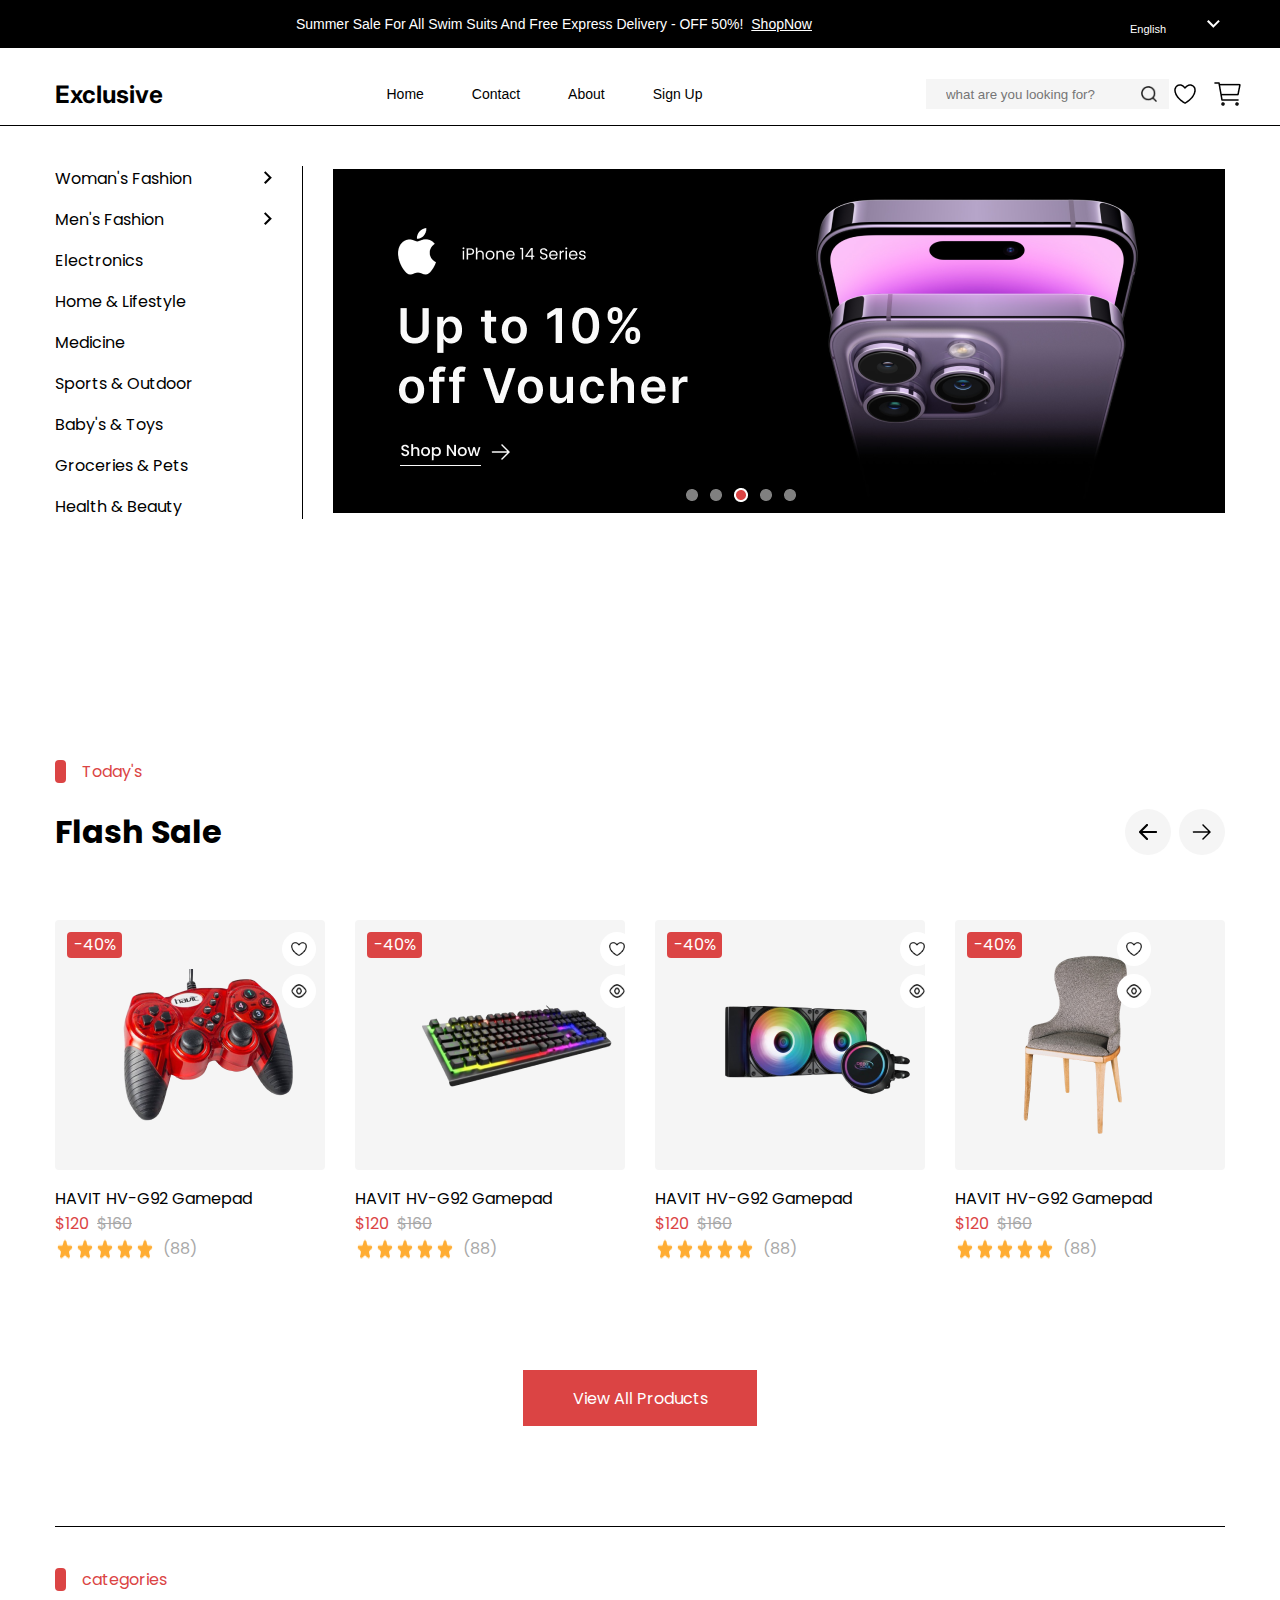
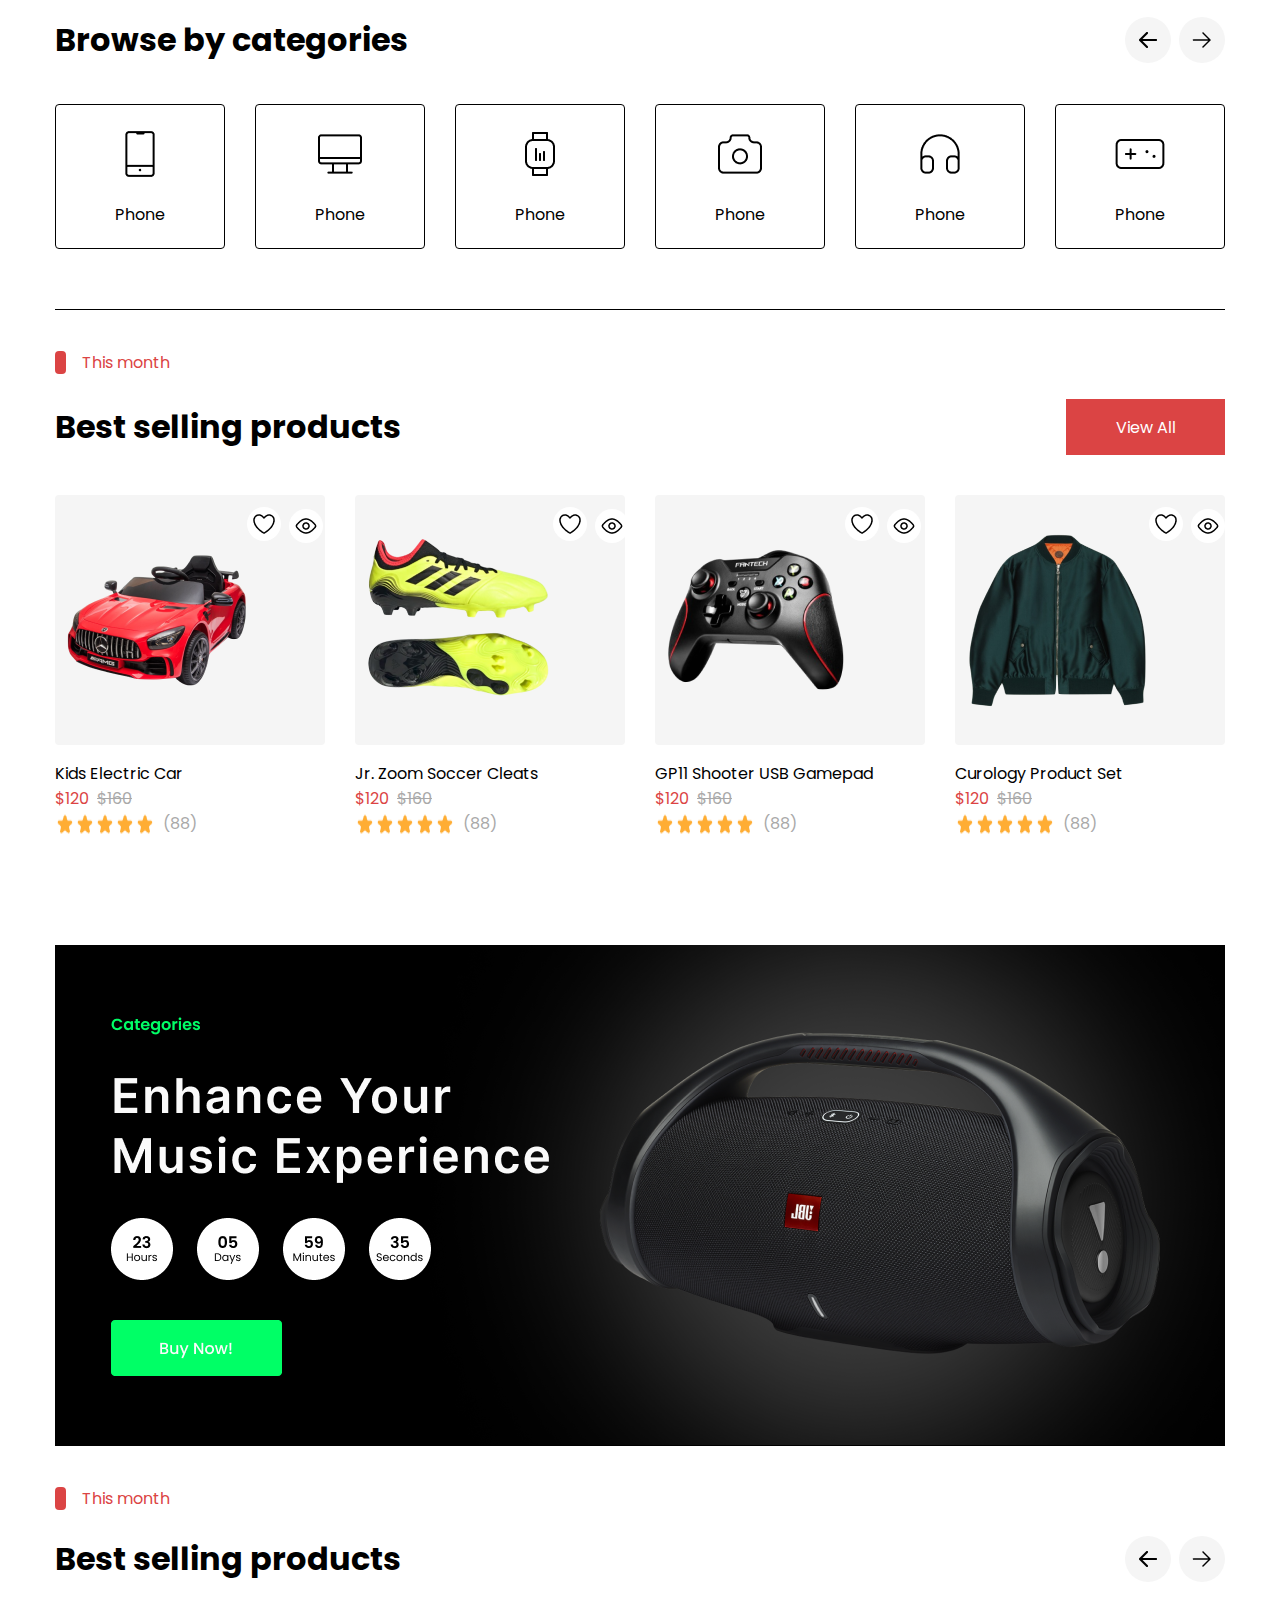
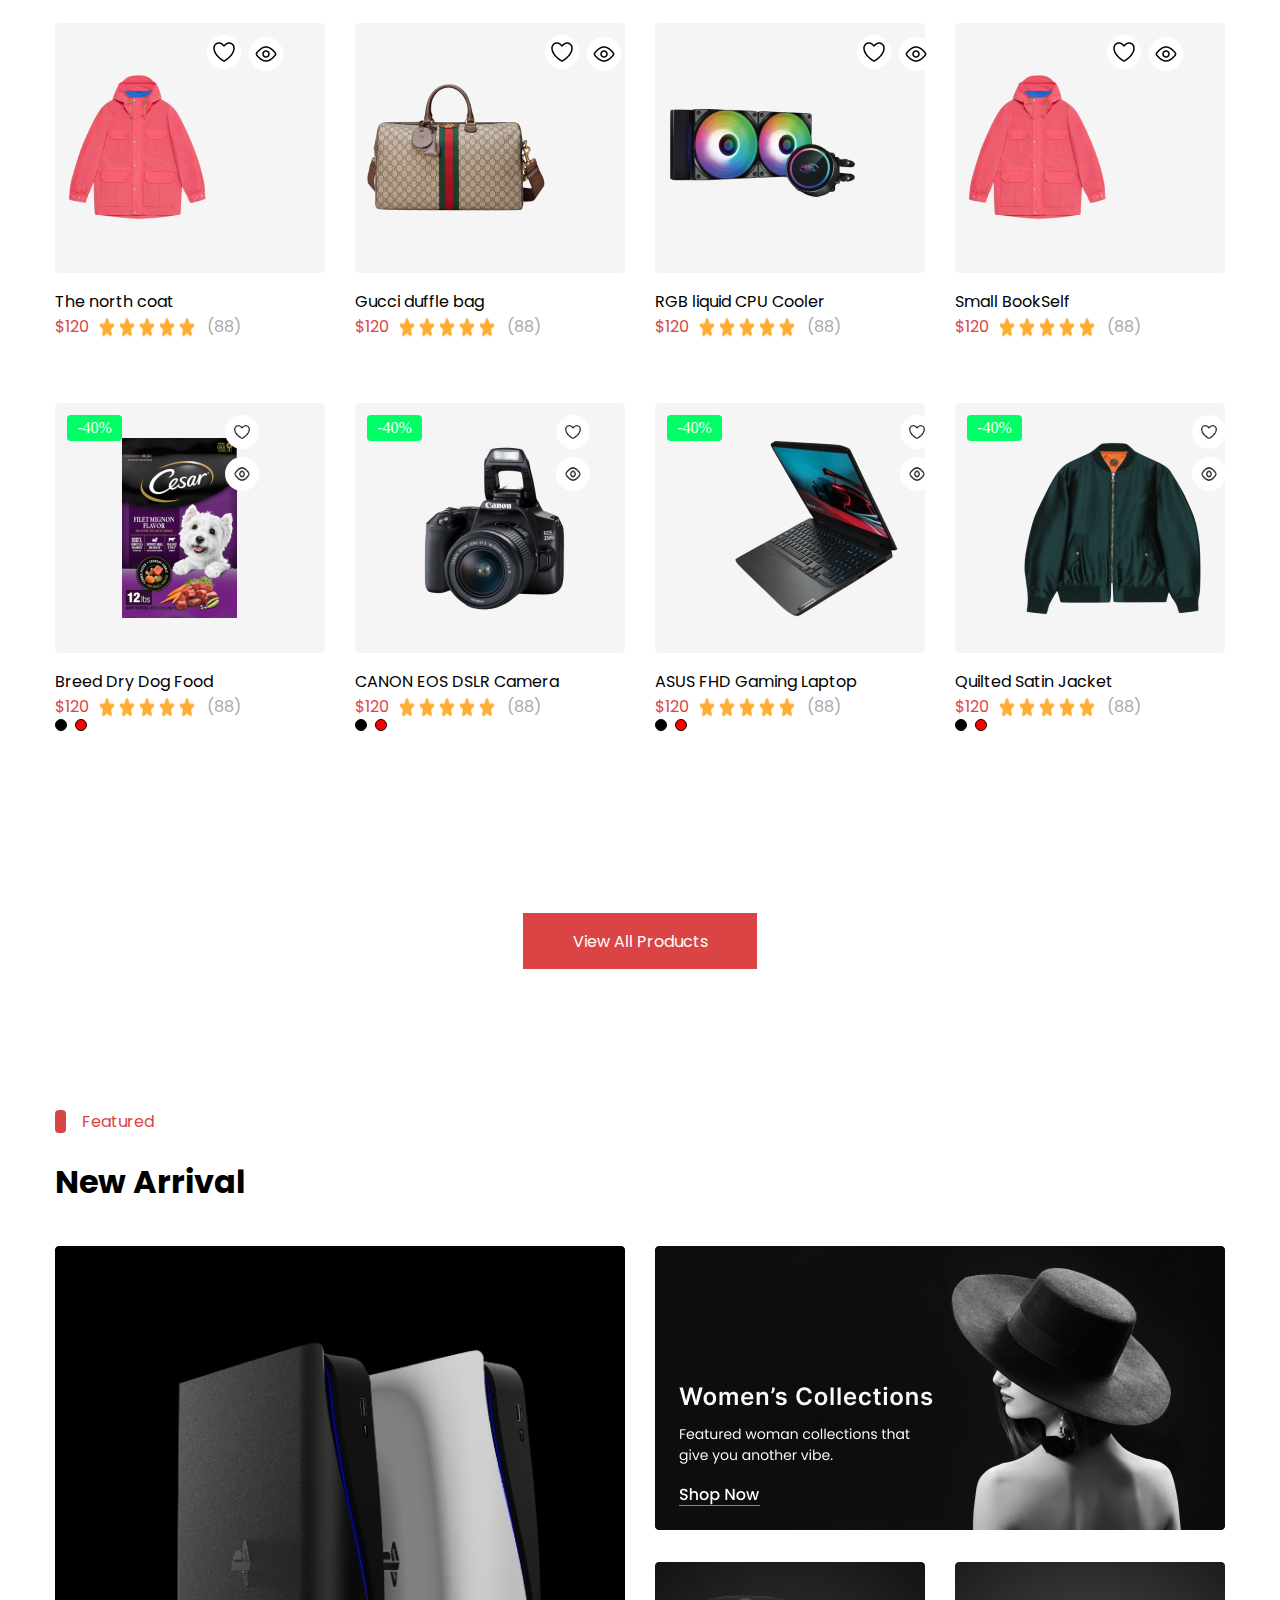
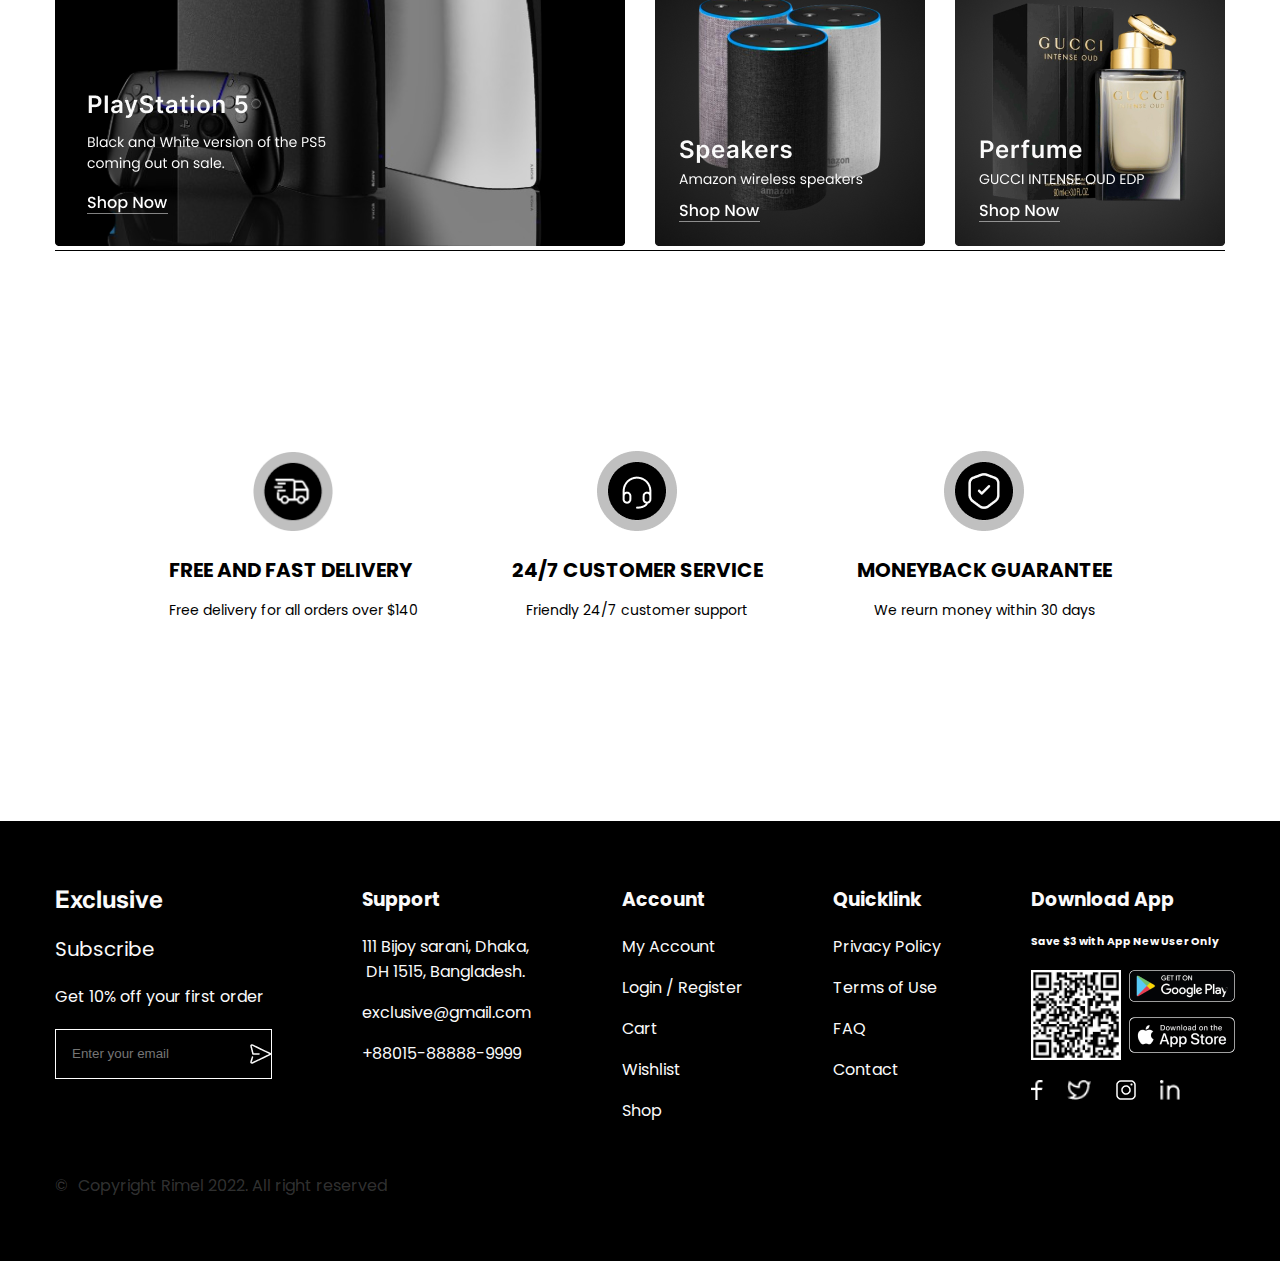
==== commit 2b28fbf6: "hot fix from abraham" ====
--- a/index.html
+++ b/index.html
@@ -38,8 +38,20 @@
             <a href="#">ShopNow</a>
           </div>
           <div class="lang">
-            <p>English</p>
+            <p class="dropbtn" id="myDropdown">English</p>
             <img src="./assets/images/DropDown.png" alt="" />
+            <div class="dropdown-content" id="myDropdownContent">
+              <ul>
+                <li onclick="changeDropdown('English')">English</li>
+                <li onclick="changeDropdown('spanish')">spanish</li>
+                <li onclick="changeDropdown('french')">french</li>
+                <li onclick="changeDropdown('Turkish')">Turkish</li>
+                <li onclick="changeDropdown('Xhosa')">Xhosa</li>
+                <li onclick="changeDropdown('Turkish')">Turkish</li>
+                <li onclick="changeDropdown('Togo')">Togo</li>
+                <li onclick="changeDropdown('Russia')">Russia</li>
+              </ul>
+            </div>
           </div>
         </div>
       </div>
@@ -944,5 +956,6 @@
     <!-- footer end -->
 
     <script src="./assets/JS/app.js"></script>
+    <script src="./assets/JS/dropdown.js"></script>
   </body>
 </html>
--- a/assets/css/styles.css
+++ b/assets/css/styles.css
@@ -0,0 +1,54 @@
+.change {
+  width: 100px; /* Adjust thumbnail size as needed */
+  height: 100px;
+  margin-right: 10px; /* Add margin between thumbnails */
+  cursor: pointer;
+}
+
+#largeImage {
+  max-width: 100%; /* Ensure image fits within container */
+}
+
+.dropbtn {
+  /* background-color: none; */
+  /* color: white; */
+  padding: 5px;
+  font-size: 11px;
+  border: none;
+  cursor: pointer;
+  border-radius: 5px;
+  height: 20px;
+  position: relative;
+  right: 30px;
+  margin-top: 7px;
+}
+
+/* Style the dropdown content (hidden by default) */
+.dropdown-content {
+  display: none;
+  position: absolute;
+  top: 30px;
+  right: 300px;
+  background-color: #f9f9f9;
+  min-width: 160px;
+  box-shadow: 0 8px 16px 0 rgba(0, 0, 0, 0.2);
+  z-index: 1;
+}
+
+/* Style the links inside the dropdown */
+.dropdown-content li {
+  color: black;
+  padding: 12px 16px;
+  text-decoration: none;
+  display: block;
+}
+
+/* Change color of dropdown links on hover */
+.dropdown-content li:hover {
+  background-color: #f1f1f1;
+}
+
+/* Show the dropdown menu */
+.show {
+  display: block;
+}
